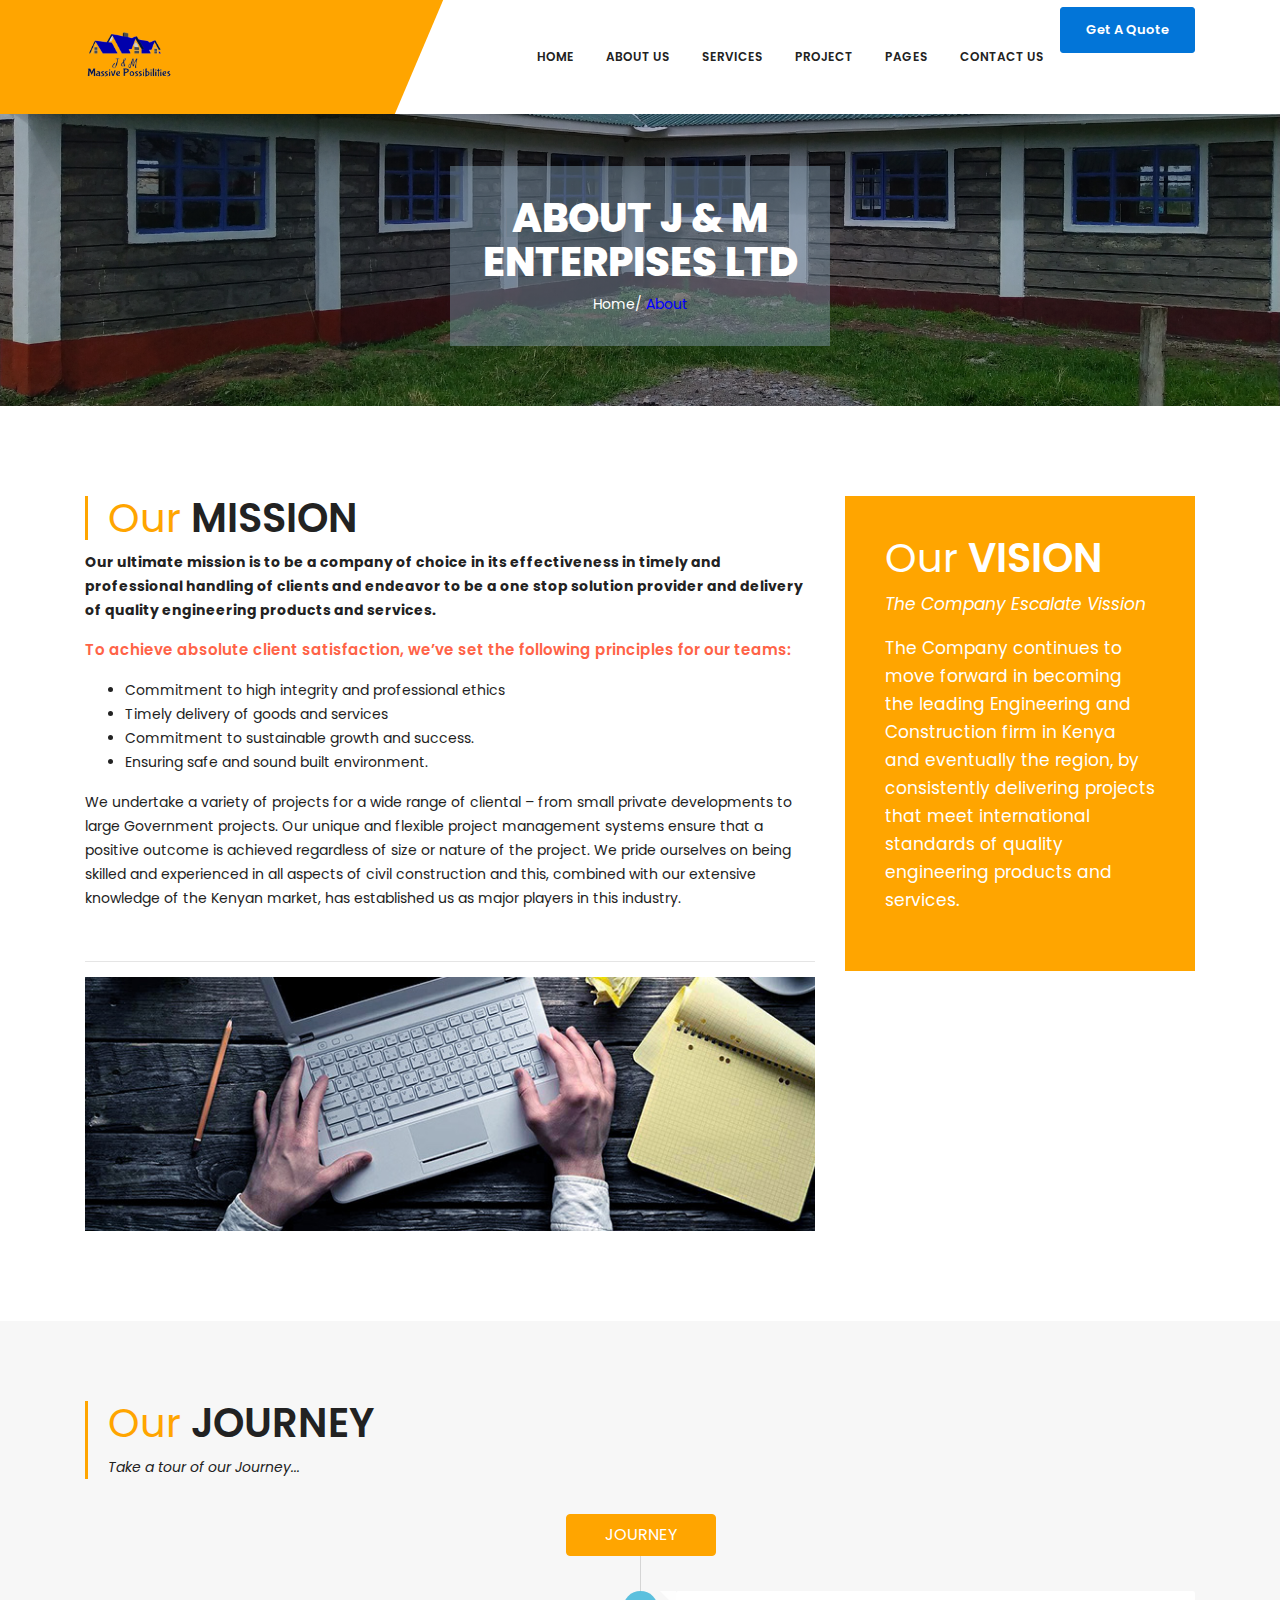
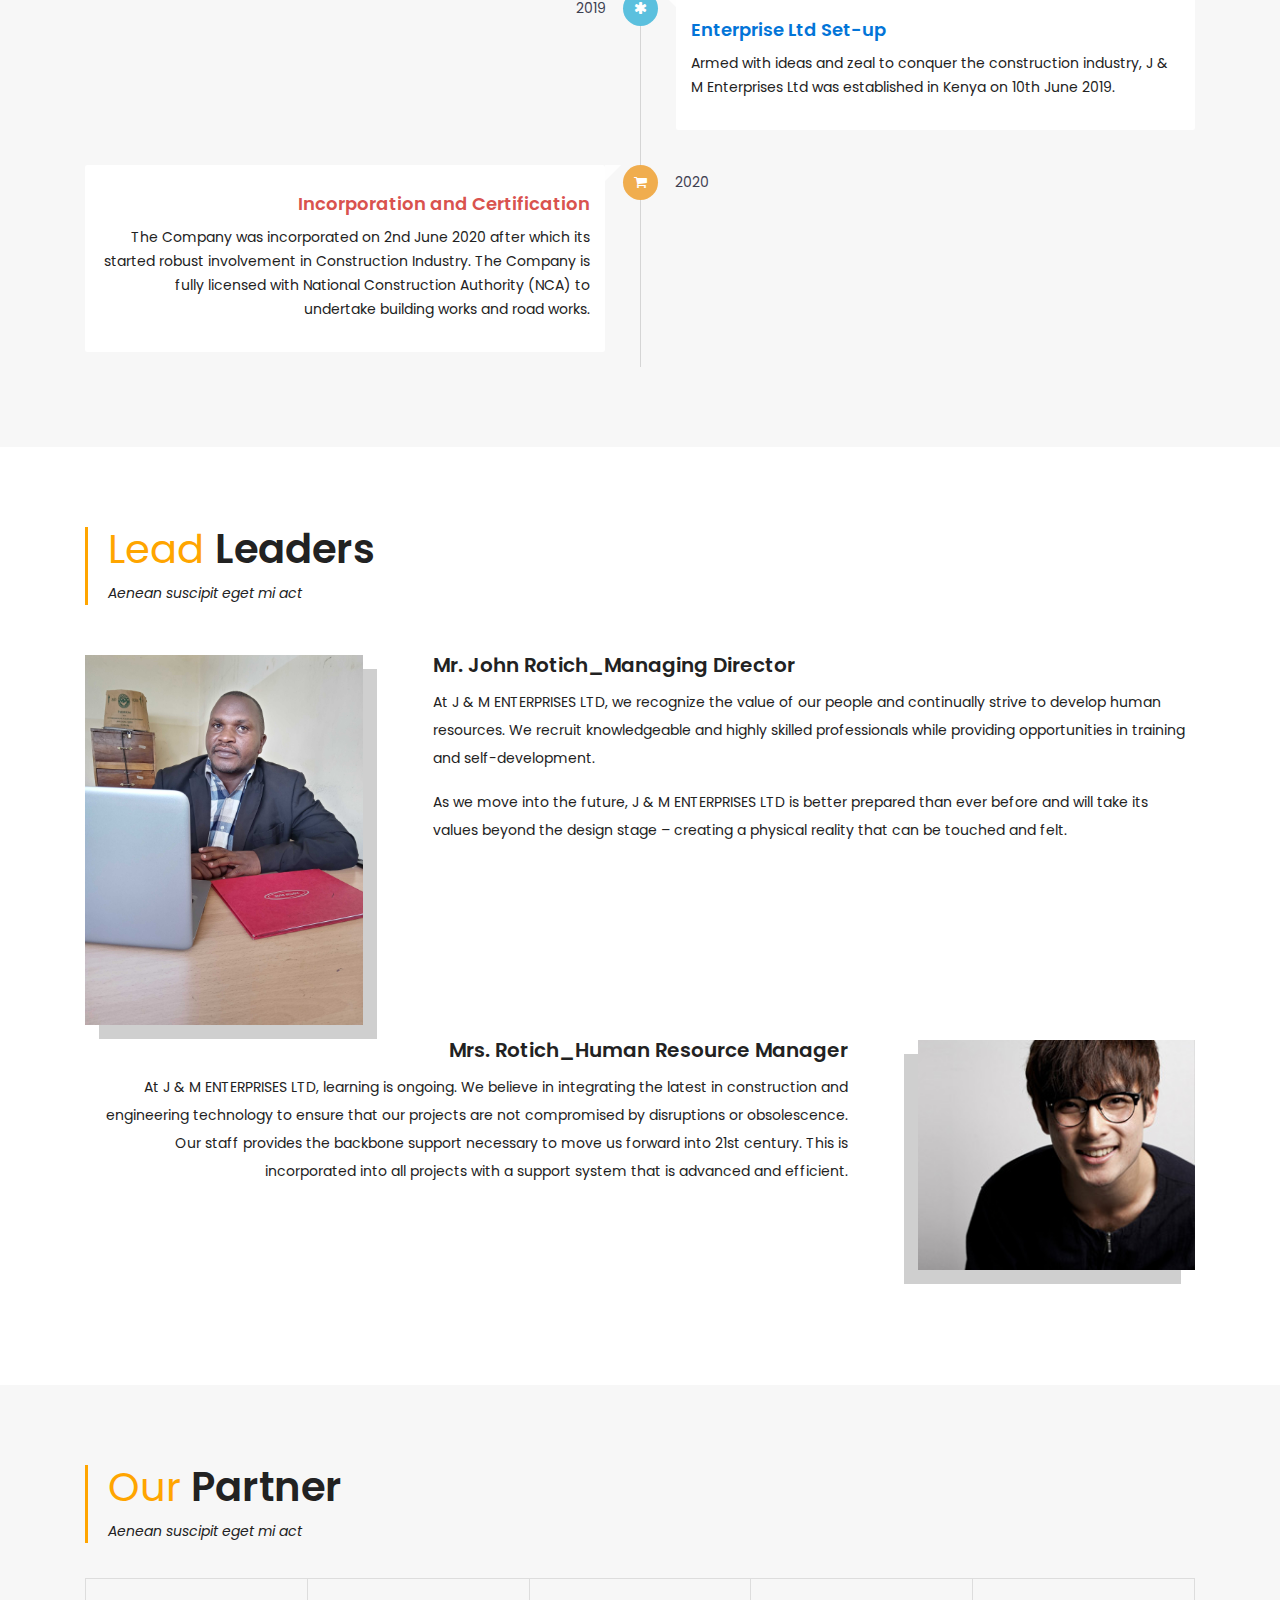
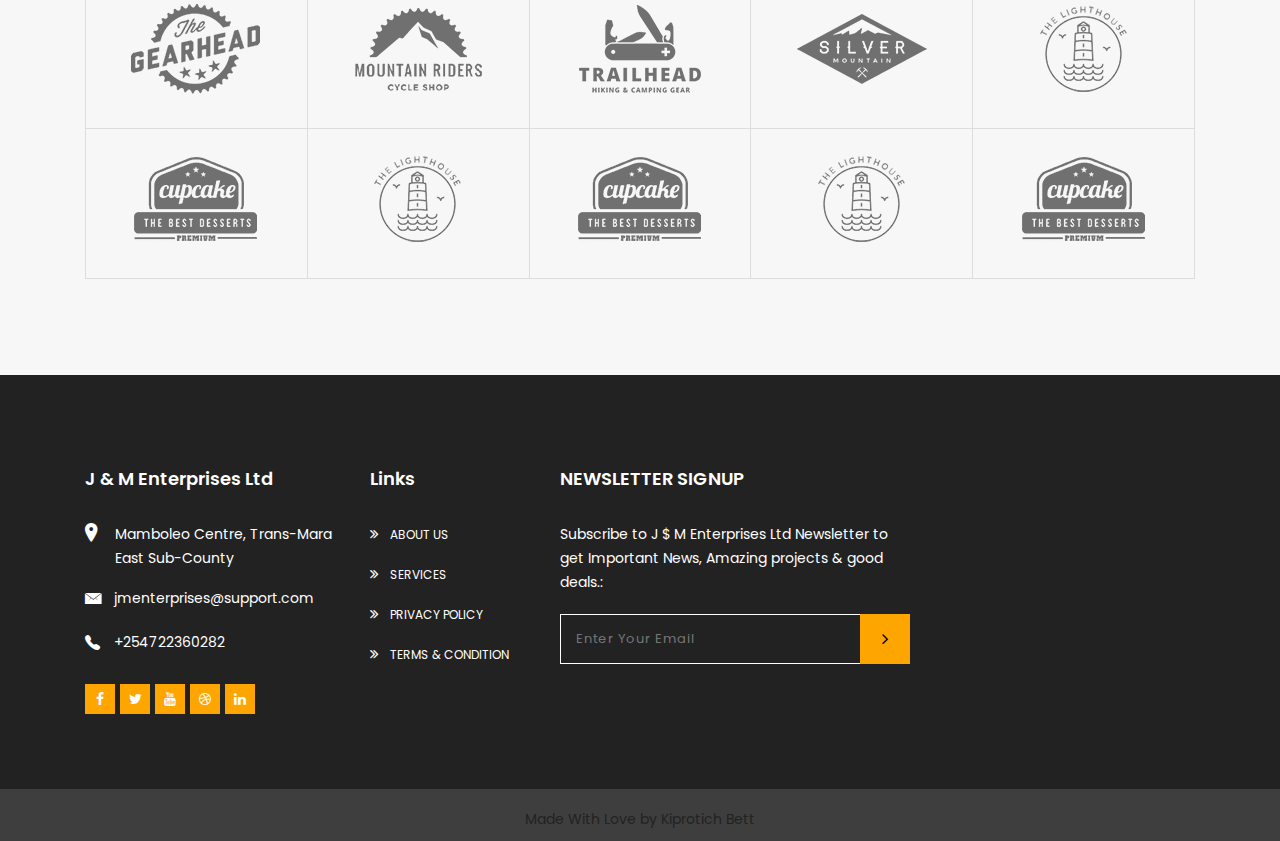
==== about.html @ 5c8e4e40 "initial commit" ====
﻿<!DOCTYPE html>
<html lang="en">
	
<!-- about14:04 GMT -->
<head>
		<meta charset="utf-8">
		<meta http-equiv="X-UA-Compatible" content="IE=edge">
		<meta name="viewport" content="width=device-width, initial-scale=1">
		<title>J & M Enterprises Ltd</title>
		<link rel=icon href="assets/images/logo1.png" sizes="20x20" type="image/png">
		<link href="https://fonts.googleapis.com/css?family=Poppins:300,400,500,700" rel="stylesheet">
		<link href="assets/css/bootstrap.min.css" rel="stylesheet" type="text/css">
		<link href="assets/css/owl.carousel.css" rel="stylesheet" type="text/css">
		<link href="assets/css/font-awesome.css" rel="stylesheet" type="text/css">
		<link href="assets/css/ionicons.css" rel="stylesheet" type="text/css">
		<link href="assets/css/flaticon.css" rel="stylesheet" type="text/css">
		<link href="assets/css/simple-line-icons.css" rel="stylesheet" type="text/css">
		<link href="assets/css/animate.css" type="text/css" rel="stylesheet">
		<link href="assets/css/jquery-ui.min.css" type="text/css" rel="stylesheet">

		<!--Main Slider-->
		<link href="assets/css/settings.css" type="text/css" rel="stylesheet" media="screen">
		<link href="assets/css/layers.css" type="text/css" rel="stylesheet" media="screen">

		<link href="assets/css/style.css" type="text/css" rel="stylesheet">
		<link href="assets/css/header.css" type="text/css" rel="stylesheet">
		<link href="assets/css/footer.css" type="text/css" rel="stylesheet">
		<link href="assets/css/theme-color/default.css" rel="stylesheet" type="text/css" id="theme-color" />

	</head>
	<body>
		<!-- header Start -->
		<header id="header" class="header">

			<div class="nav-wrap">
				<div class="container">
					<div class="row">
						<div class="col-md-3">
							<div class="logo">
								<a href="index-2.html"><img src="assets/images/logo1.png" height="50px" alt=""></a>
							</div>
							<!-- Phone Menu button -->
							<button id="menu" class="menu hidden-md-up"></button>
						</div>
						<div class="col-md-9 nav-bg d-flex align-items-center">
							<nav class="navigation">
								<ul>
									<li>
										<a href="index-2.html">Home</a><i class="ion-ios-plus-empty hidden-md-up"></i>
										<!-- <ul class="sub-nav">
											<li>
												<a href="index-2.html">Home 1</a>
											</li>
											
										</ul> -->
									</li>

									<li>
										<a href="about.html">About us</a><i class="ion-ios-plus-empty hidden-md-up"></i>
										
									</li>
									<li>
										<a href="javascript:avoid(0);">services</a><i class="ion-ios-plus-empty hidden-md-up"></i>
										<ul class="sub-nav">
											<li>
												<a href="services.html">services All</a>
											</li>
											<!-- <li>
												<a href="services-details.html">service Details</a>
											</li> -->
										</ul>
									</li>
									<li>
										<a href="javascript:avoid(0);">Project</a><i class="ion-ios-plus-empty hidden-md-up"></i>
										<ul class="sub-nav">
											<li>
												<a href="project.html">project</a>
											</li>
											<li>
												<a href="project-details.html">project-details</a>
											</li>

										</ul>
									</li>
									
									<li>
										<a href="javascript:avoid(0);">pages</a><i class="ion-ios-plus-empty hidden-md-up"></i>
										<ul class="sub-nav">

											<li>
												<a href="faq.html">Faq</a>
											</li>
											<!-- <li>
												<a href="register.html">Register</a>
											</li>
											<li>
												<a href="login.html">login</a>
											</li> -->
											<!-- <li>
												<a href="testimonial.html">Testimonials</a>
											</li> -->
											<!-- <li>
												<a href="404.html">404 Error</a>
											</li>
											<li>
												<a href="blank.html">Blank</a>
											</li> -->

										</ul>
									</li>
									<li>
										<a href="contact1.html">Contact Us</a><i class="ion-ios-plus-empty hidden-md-up"></i>
										
									</li>
									<li class="header-get-a-quote">
										<a class="btn btn-primary" href="contact1.html">Get A Quote</a>
									</li>

								</ul>

							</nav>
						</div>
					</div>
				</div>
			</div>
		</header>
		<!--Header End-->

		<!-- Intro Section -->
		<section class="inner-intro bg-img light-color overlay-before parallax-background">
			<div class="container">
				<div class="row title">
					<div class="title_row">
						<h1 data-title="About"><span>About J & M Enterpises Ltd</span></h1>
						<div class="page-breadcrumb">
							<a href="index-2.html">Home</a>/ <span>About</span>
						</div>

					</div>

				</div>
			</div>
		</section>
		<!-- Intro Section End-->

		<!-- About Section -->
		<div id="about-section" class="padding pt-xs-40">
			<div class="container">
				<div class="row">
					<div class="col-md-6 col-lg-8">
						<div class="block-title v-line">
							<h2><span>Our</span> MISSION</h2>
							<!-- <p class="italic">
								Proficient Company Mission
							</p> -->
						</div>
						<div class="text-content">
							<p>
							<Strong>Our ultimate mission is to be a company of choice in its effectiveness in timely and
								professional handling of clients and endeavor to be a one stop solution provider and delivery
								of quality engineering products and services.</Strong> <br> 
								 <p style="color:tomato; font-weight: 600; font-size: 15px;">To achieve absolute client satisfaction, we’ve set the following principles for our teams: </p>
									
								<ul>
									<li>Commitment to high integrity and professional ethics</li> 
									<li>Timely delivery of goods and services</li>
									<li>Commitment to sustainable growth and success.</li>
									<li>Ensuring safe and sound built environment.</li>
								</ul>	

									We undertake a variety of projects for a wide range of cliental – from small private
									developments to large Government projects. Our unique and flexible project management
									systems ensure that a positive outcome is achieved regardless of size or nature of the project.
									We pride ourselves on being skilled and experienced in all aspects of civil
									construction and this, combined with our extensive knowledge of the Kenyan
									market, has established us as major players in this industry. 
							</p>
						</div>
						<hr class="divider">
						<div class="post-content">
							<div class="post-img">
								<img class="img-responsive" src="assets/images/blog.jpg" alt="Photo">
							</div>
						</div>
					</div>
					<div class="col-md-6 col-lg-4">
						<div class="dark-bg our-vision light-color padding-40">
							<div class="block-title">
								<h2><span>Our</span> VISION</h2>
								<p class="italic">
									The Company Escalate Vission
								</p>
							</div>
							<p>
								The Company continues to move forward in becoming the leading Engineering and
									Construction firm in Kenya and eventually the region, by consistently delivering
									projects that meet international standards of quality engineering products and services.
							</p>
						</div>
					</div>
				</div>
			</div>
		</div>
		<!-- About Section End-->
		<!-- Story Section -->
		<div id="story-section" class="ptb ptb-xs-60 gray-bg">
			<div class="container">
				<div class="row ">
					<div class="col-md-12 col-lg-12">
						<div class="block-title v-line mb-35">
							<h2><span>Our</span> JOURNEY</h2>
							<p class="italic">
								Take a tour of our Journey...
							</p>
						</div>
					</div>
				</div>
				<div class="row">
					<div class="col-md-12 col-lg-12">
						<div class="ui-timline-container">
							<div class="ui-timeline">
								<div class="tl-item">
									<div class="tl-body">
										<div class="tl-entry">
											<div class="tl-caption">
												<a href="javascript:;" class="btn btn-primary btn-block">JOURNEY</a>
											</div>
										</div>
									</div>
								</div>
								<div class="tl-item">
									<div class="tl-body">
										<div class="tl-entry">
											<div class="tl-time">
												2019
											</div>
											<div class="tl-icon btn-icon-round btn-icon btn-icon-thin btn-info">
												<i class="fa fa-asterisk"></i>
											</div>
											<div class="tl-content">
												<h4 class="tl-tile text-primary">Enterprise Ltd Set-up</h4>
												<p>
													Armed with ideas and zeal to conquer the construction industry, J & M Enterprises Ltd 
													was established in Kenya on 10th June 2019.
												</p>
											</div>
										</div>
									</div>
								</div>
								<div class="tl-item alt">
									<div class="tl-body">
										<div class="tl-entry">
											<div class="tl-time">
												2020
											</div>
											<div class="tl-icon btn-icon-round btn-icon btn-icon-thin btn-warning">
												<i class="fa fa-shopping-cart"></i>
											</div>
											<div class="tl-content">
												<h4 class="tl-tile text-danger">Incorporation and Certification</h4>
												<p>
													The Company was incorporated on 2nd June 2020 after which its started robust involvement in
													 Construction Industry. The Company is fully licensed with National Construction Authority (NCA) to 
													 undertake building works and road works.
												</p>
											</div>
										</div>
									</div>
								</div>
								<!-- <div class="tl-item">
									<div class="tl-body">
										<div class="tl-entry">
											<div class="tl-time">
												2021
											</div>
											<div class="tl-icon btn-icon-round btn-icon btn-icon-thin btn-success">
												<i class="fa fa-camera"></i>
											</div>
											<div class="tl-content">
												<h4 class="tl-tile text-warning">Soluta nihil</h4>
												<p>
													Incidunt, molestias odio soluta nihil accusantium sit nostrum doloremque. Recusandae, ullam, odio consequatur facere totam reiciendis similique dicta explicabo!
												</p>
											</div>
										</div>
									</div>
								</div> -->
								<!-- <div class="tl-item alt">
									<div class="tl-body">
										<div class="tl-entry">
											<div class="tl-time">
												2021
											</div>
											<div class="tl-icon btn-icon-round btn-icon btn-icon-thin btn-danger">
												<i class="fa fa-check"></i>
											</div>
											<div class="tl-content">
												<h4 class="tl-tile text-success">Odio sit odit necessitatibus</h4>
												<p>
													We currently have a branch office in Mombasa. The company still 
													remains flexible having successfully completed projects in some of 
													the most remote parts of the country. 
												</p>
											</div>
										</div>
									</div>
								</div> -->
							</div>
						</div>
					</div>
				</div>
			</div>
		</div>
		<!-- Mission Section -->
		<div id="mission-section" class="ptb ptb-xs-60">
			<div class="container">
				<div class="row">
					<div class="col-md-12 col-lg-12">
						<div class="block-title v-line mb-35 ">
							<h2><span>Lead </span> Leaders</h2>
							<p class="italic">
								Aenean suscipit eget mi act
							</p>
						</div>
					</div>
				</div>
				<div class="row">
					<div class="col-md-12 col-lg-12">
						<div class="about-block clearfix">
							<div class="fl width-25per box-shadow mt-15 mb-xs-15">
								<img class="img-responsive" src="assets/images/md.jpg" alt="Photo">
							</div>
							<div class="text-box pt-45 pb-15 pl-70 pl-xs-0 width-75per fl">
								<div class="box-title">
									<h3>Mr. John Rotich_Managing Director</h3>
								</div>
								<div class="text-content">
									<p>
										At J & M ENTERPRISES LTD, we recognize the value of our people and continually strive to
										develop human resources. We recruit knowledgeable and highly skilled professionals while
										providing opportunities in training and self-development.
									<p>
										As we move into the future, J & M ENTERPRISES LTD is better prepared than ever before
										and will take its values beyond the design stage – creating a physical reality that can be touched
										and felt.
									</p>
								</div>
							</div>
						</div>
						<div class="about-block mb-40  clearfix">
							<div class="fr width-25per box-shadow-l mt-15 mb-xs-15">
								<img class="img-responsive" src="assets/images/about-2.jpg" alt="Photo">
							</div>
							<div class="text-box text-right text-xs-left pt-45 pr-70 pr-xs-0 width-75per fl">
								<div class="box-title">
									<h3>Mrs. Rotich_Human Resource Manager</h3>
								</div>
								<div class="text-content">
									<p>
										At J & M ENTERPRISES LTD, learning is ongoing. We believe in integrating the latest in
										construction and engineering technology to ensure that our projects are not compromised by
										disruptions or obsolescence. Our staff provides the backbone support necessary to move us
										forward into 21st century. This is incorporated into all projects with a support system that is
										advanced and efficient.
									</p>
								</div>
							</div>
						</div>
					</div>
				</div>
			</div>
		</div>
		<!-- Partner Section -->
		<div id="partner-section" class="ptb ptb-xs-60 gray-bg">
			<div class="container">
				<div class="row">
					<div class="col-md-12 col-lg-12">
						<div class="block-title v-line mb-35 ">
							<h2><span>Our</span> Partner</h2>
							<p class="italic">
								Aenean suscipit eget mi act
							</p>
						</div>
					</div>
				</div>
				<div class="row">
					<div class="col-md-12 col-lg-12">
						<ul class="logo-group">
							<li class="partner-logo border-b">
								<img src="assets/images/client-logo/1.png" alt="">
							</li>
							<li class="partner-logo border-b">
								<img src="assets/images/client-logo/2.png" alt="">
							</li>
							<li class="partner-logo border-b">
								<img src="assets/images/client-logo/3.png" alt="">
							</li>
							<li class="partner-logo border-b">
								<img src="assets/images/client-logo/4.png" alt="">
							</li>
							<li class="partner-logo border-b border-r">
								<img src="assets/images/client-logo/5.png" alt="">
							</li>
							<li class="partner-logo">
								<img src="assets/images/client-logo/6.png" alt="">
							</li>
							<li class="partner-logo">
								<img src="assets/images/client-logo/5.png" alt="">
							</li>
							<li class="partner-logo ">
								<img src="assets/images/client-logo/6.png" alt="">
							</li>
							<li class="partner-logo">
								<img src="assets/images/client-logo/5.png" alt="">
							</li>
							<li class="partner-logo border-r">
								<img src="assets/images/client-logo/6.png" alt="">
							</li>
						</ul>
					</div>
				</div>
			</div>
		</div>
		
		<!-- FOOTER -->
		<footer class="footer pt-80 pt-xs-60">
			<div class="container">
				<!--Footer Info -->
				<div class="row footer-info mb-60">
					<div class="col-lg-3 col-md-4 col-xs-12 mb-sm-30">
						<h4 class="mb-30">J & M Enterprises Ltd</h4>
						<address>
							<i class="ion-ios-location fa-icons"></i> Mamboleo Centre, Trans-Mara East Sub-County
						</address>
						<ul class="link-small">
							<li>
								<a href="mailto:jmenterprisesltd2020@gmail.com"><i class="ion-ios-email fa-icons"></i>jmenterprises@support.com</a>
							</li>
							<li>
								<a><i class="ion-ios-telephone fa-icons"></i>+254722360282</a>
							</li>
						</ul>
						<div class="icons-hover-black">
							<a href="javascript:avoid(0);"> <i class="fa fa-facebook"></i> </a><a href="javascript:avoid(0);"> <i class="fa fa-twitter"></i> </a><a href="javascript:avoid(0);"> <i class="fa fa-youtube"></i> </a><a href="javascript:avoid(0);"> <i class="fa fa-dribbble"></i> </a><a href="javascript:avoid(0);"> <i class="fa fa-linkedin"></i> </a>
						</div>
					</div>
					<div class="col-lg-2 col-md-3 col-xs-12 mb-sm-30">
						<h4 class="mb-30">Links</h4>
						<ul class="link blog-link">
							<li>
								<a href="javascript:avoid(0);"><i class="fa fa-angle-double-right"></i> About Us</a>
							</li>
							<li>
								<a href="javascript:avoid(0);"><i class="fa fa-angle-double-right"></i> Services</a>
							</li>
							<li>
								<a href="javascript:avoid(0);"><i class="fa fa-angle-double-right"></i> Privacy policy</a>
							</li>
							<li>
								<a href="javascript:avoid(0);"><i class="fa fa-angle-double-right"></i> Terms &amp; condition</a>
							</li>
						</ul>
					</div>
					<div class="col-lg-4 col-md-12 col-xs-12 mt-sm-30 mt-xs-15">
						<div class="newsletter">
							<h4 class="mb-30">NEWSLETTER SIGNUP</h4>
							<p>
								Subscribe to J $ M Enterprises Ltd Newsletter to get Important News, Amazing projects & good deals.:
							</p>
							<form>
								<input type="email" class="newsletter-input input-md newsletter-input mb-0" placeholder="Enter Your Email">
								<button class="newsletter-btn btn btn-xs btn-color" type="submit" value="">
									<i class="fa fa-angle-right mr-0"></i>
								</button>
							</form>
						</div>
					</div>
				</div>
				<!-- End Footer Info -->
			</div>
			<!-- Copyright Bar -->
			<div class="copyright">
				<div class="container">
					<p class="">
						<a href="mailto:kiprotichbernard780@gmail.com" target="_blank">Made With Love by Kiprotich Bett</a>
					</p>
				</div>
			</div>
			<!-- End Copyright Bar -->
		</footer>
		<!-- END FOOTER -->

		<!-- Site Wraper End -->
		<script type="text/javascript" src="assets/js/jquery.min.js"></script>
		<script type="text/javascript" src="assets/js/tether.min.js"></script><!-- Easing Effect Js -->
		<script src="assets/js/jquery.easing.js" type="text/javascript"></script>
		<!-- bootstrap Js -->
		<script src="assets/js/bootstrap.min.js" type="text/javascript"></script>
		<!-- carousel Js -->
		<script src="assets/js/owl.carousel.js" type="text/javascript"></script>
		<!-- imagesloaded Js -->
		<script src="assets/js/imagesloaded.pkgd.min.js" type="text/javascript"></script>
		<!-- masonry,isotope Effect Js -->
		<script src="assets/js/isotope.pkgd.min.js" type="text/javascript"></script>
		<script src="assets/js/masonry.pkgd.min.js" type="text/javascript"></script>
		<script src="assets/js/jquery.appear.js" type="text/javascript"></script>
		<script type="text/javascript" src="assets/js/wow.min.js"></script>
		<!-- parallax Js -->
		<script src="assets/js/jquery.parallax-1.1.3.js" type="text/javascript"></script>
		<!-- Map api Js -->
		<script type="text/javascript" src="../../../../maps.google.com/maps/api/jse8d0?sensor=false&amp;.js"></script>
		<!-- custom Js -->
		<script src="assets/js/custom.js" type="text/javascript"></script>
	</body>

<!-- about14:25 GMT -->
</html>
---- assets/css/flaticon.css ----
/*
  	Flaticon icon font: Flaticon
  	Creation date: 12/02/2018 12:35
  	*/

@font-face {
  font-family: "Flaticon";
  src: url("../fonts/Flaticon.eot");
  src: url("../fonts/Flaticond41d.eot?#iefix") format("embedded-opentype"),
       url("../fonts/Flaticon.woff") format("woff"),
       url("../fonts/Flaticon.ttf") format("truetype"),
       url("../fonts/Flaticon.svg#Flaticon") format("svg");
  font-weight: normal;
  font-style: normal;
}

@media screen and (-webkit-min-device-pixel-ratio:0) {
  @font-face {
    font-family: "Flaticon";
    src: url("../fonts/Flaticon.svg#Flaticon") format("svg");
  }
}

[class^="flaticon-"]:before, [class*=" flaticon-"]:before,
[class^="flaticon-"]:after, [class*=" flaticon-"]:after {   
  font-family: Flaticon;
font-style: normal;
}

.flaticon-tool-1:before { content: "\f100"; }
.flaticon-tool:before { content: "\f101"; }
.flaticon-worker-of-construction-working-with-a-shovel-beside-material-pile:before { content: "\f102"; }
.flaticon-helmet:before { content: "\f103"; }
.flaticon-skyline:before { content: "\f104"; }
.flaticon-home-improvement:before { content: "\f105"; }
---- assets/css/simple-line-icons.css ----
@font-face {
  font-family: 'simple-line-icons';
  src: url('../fonts/Simple-Line-Iconsb26c.eot?v=2.4.0');
  src: url('../fonts/Simple-Line-Iconsb26c.eot?v=2.4.0#iefix') format('embedded-opentype'), url('../fonts/Simple-Line-Iconsb26c.woff2?v=2.4.0') format('woff2'), url('../fonts/Simple-Line-Iconsb26c.ttf?v=2.4.0') format('truetype'), url('../fonts/Simple-Line-Iconsb26c.woff?v=2.4.0') format('woff'), url('../fonts/Simple-Line-Iconsb26c.svg?v=2.4.0#simple-line-icons') format('svg');
  font-weight: normal;
  font-style: normal;
}
/*
 Use the following CSS code if you want to have a class per icon.
 Instead of a list of all class selectors, you can use the generic [class*="icon-"] selector, but it's slower:
*/
.icon-user,
.icon-people,
.icon-user-female,
.icon-user-follow,
.icon-user-following,
.icon-user-unfollow,
.icon-login,
.icon-logout,
.icon-emotsmile,
.icon-phone,
.icon-call-end,
.icon-call-in,
.icon-call-out,
.icon-map,
.icon-location-pin,
.icon-direction,
.icon-directions,
.icon-compass,
.icon-layers,
.icon-menu,
.icon-list,
.icon-options-vertical,
.icon-options,
.icon-arrow-down,
.icon-arrow-left,
.icon-arrow-right,
.icon-arrow-up,
.icon-arrow-up-circle,
.icon-arrow-left-circle,
.icon-arrow-right-circle,
.icon-arrow-down-circle,
.icon-check,
.icon-clock,
.icon-plus,
.icon-minus,
.icon-close,
.icon-event,
.icon-exclamation,
.icon-organization,
.icon-trophy,
.icon-screen-smartphone,
.icon-screen-desktop,
.icon-plane,
.icon-notebook,
.icon-mustache,
.icon-mouse,
.icon-magnet,
.icon-energy,
.icon-disc,
.icon-cursor,
.icon-cursor-move,
.icon-crop,
.icon-chemistry,
.icon-speedometer,
.icon-shield,
.icon-screen-tablet,
.icon-magic-wand,
.icon-hourglass,
.icon-graduation,
.icon-ghost,
.icon-game-controller,
.icon-fire,
.icon-eyeglass,
.icon-envelope-open,
.icon-envelope-letter,
.icon-bell,
.icon-badge,
.icon-anchor,
.icon-wallet,
.icon-vector,
.icon-speech,
.icon-puzzle,
.icon-printer,
.icon-present,
.icon-playlist,
.icon-pin,
.icon-picture,
.icon-handbag,
.icon-globe-alt,
.icon-globe,
.icon-folder-alt,
.icon-folder,
.icon-film,
.icon-feed,
.icon-drop,
.icon-drawer,
.icon-docs,
.icon-doc,
.icon-diamond,
.icon-cup,
.icon-calculator,
.icon-bubbles,
.icon-briefcase,
.icon-book-open,
.icon-basket-loaded,
.icon-basket,
.icon-bag,
.icon-action-undo,
.icon-action-redo,
.icon-wrench,
.icon-umbrella,
.icon-trash,
.icon-tag,
.icon-support,
.icon-frame,
.icon-size-fullscreen,
.icon-size-actual,
.icon-shuffle,
.icon-share-alt,
.icon-share,
.icon-rocket,
.icon-question,
.icon-pie-chart,
.icon-pencil,
.icon-note,
.icon-loop,
.icon-home,
.icon-grid,
.icon-graph,
.icon-microphone,
.icon-music-tone-alt,
.icon-music-tone,
.icon-earphones-alt,
.icon-earphones,
.icon-equalizer,
.icon-like,
.icon-dislike,
.icon-control-start,
.icon-control-rewind,
.icon-control-play,
.icon-control-pause,
.icon-control-forward,
.icon-control-end,
.icon-volume-1,
.icon-volume-2,
.icon-volume-off,
.icon-calendar,
.icon-bulb,
.icon-chart,
.icon-ban,
.icon-bubble,
.icon-camrecorder,
.icon-camera,
.icon-cloud-download,
.icon-cloud-upload,
.icon-envelope,
.icon-eye,
.icon-flag,
.icon-heart,
.icon-info,
.icon-key,
.icon-link,
.icon-lock,
.icon-lock-open,
.icon-magnifier,
.icon-magnifier-add,
.icon-magnifier-remove,
.icon-paper-clip,
.icon-paper-plane,
.icon-power,
.icon-refresh,
.icon-reload,
.icon-settings,
.icon-star,
.icon-symbol-female,
.icon-symbol-male,
.icon-target,
.icon-credit-card,
.icon-paypal,
.icon-social-tumblr,
.icon-social-twitter,
.icon-social-facebook,
.icon-social-instagram,
.icon-social-linkedin,
.icon-social-pinterest,
.icon-social-github,
.icon-social-google,
.icon-social-reddit,
.icon-social-skype,
.icon-social-dribbble,
.icon-social-behance,
.icon-social-foursqare,
.icon-social-soundcloud,
.icon-social-spotify,
.icon-social-stumbleupon,
.icon-social-youtube,
.icon-social-dropbox,
.icon-social-vkontakte,
.icon-social-steam {
  font-family: 'simple-line-icons';
  speak: none;
  font-style: normal;
  font-weight: normal;
  font-variant: normal;
  text-transform: none;
  line-height: 1;
  /* Better Font Rendering =========== */
  -webkit-font-smoothing: antialiased;
  -moz-osx-font-smoothing: grayscale;
}
.icon-user:before {
  content: "\e005";
}
.icon-people:before {
  content: "\e001";
}
.icon-user-female:before {
  content: "\e000";
}
.icon-user-follow:before {
  content: "\e002";
}
.icon-user-following:before {
  content: "\e003";
}
.icon-user-unfollow:before {
  content: "\e004";
}
.icon-login:before {
  content: "\e066";
}
.icon-logout:before {
  content: "\e065";
}
.icon-emotsmile:before {
  content: "\e021";
}
.icon-phone:before {
  content: "\e600";
}
.icon-call-end:before {
  content: "\e048";
}
.icon-call-in:before {
  content: "\e047";
}
.icon-call-out:before {
  content: "\e046";
}
.icon-map:before {
  content: "\e033";
}
.icon-location-pin:before {
  content: "\e096";
}
.icon-direction:before {
  content: "\e042";
}
.icon-directions:before {
  content: "\e041";
}
.icon-compass:before {
  content: "\e045";
}
.icon-layers:before {
  content: "\e034";
}
.icon-menu:before {
  content: "\e601";
}
.icon-list:before {
  content: "\e067";
}
.icon-options-vertical:before {
  content: "\e602";
}
.icon-options:before {
  content: "\e603";
}
.icon-arrow-down:before {
  content: "\e604";
}
.icon-arrow-left:before {
  content: "\e605";
}
.icon-arrow-right:before {
  content: "\e606";
}
.icon-arrow-up:before {
  content: "\e607";
}
.icon-arrow-up-circle:before {
  content: "\e078";
}
.icon-arrow-left-circle:before {
  content: "\e07a";
}
.icon-arrow-right-circle:before {
  content: "\e079";
}
.icon-arrow-down-circle:before {
  content: "\e07b";
}
.icon-check:before {
  content: "\e080";
}
.icon-clock:before {
  content: "\e081";
}
.icon-plus:before {
  content: "\e095";
}
.icon-minus:before {
  content: "\e615";
}
.icon-close:before {
  content: "\e082";
}
.icon-event:before {
  content: "\e619";
}
.icon-exclamation:before {
  content: "\e617";
}
.icon-organization:before {
  content: "\e616";
}
.icon-trophy:before {
  content: "\e006";
}
.icon-screen-smartphone:before {
  content: "\e010";
}
.icon-screen-desktop:before {
  content: "\e011";
}
.icon-plane:before {
  content: "\e012";
}
.icon-notebook:before {
  content: "\e013";
}
.icon-mustache:before {
  content: "\e014";
}
.icon-mouse:before {
  content: "\e015";
}
.icon-magnet:before {
  content: "\e016";
}
.icon-energy:before {
  content: "\e020";
}
.icon-disc:before {
  content: "\e022";
}
.icon-cursor:before {
  content: "\e06e";
}
.icon-cursor-move:before {
  content: "\e023";
}
.icon-crop:before {
  content: "\e024";
}
.icon-chemistry:before {
  content: "\e026";
}
.icon-speedometer:before {
  content: "\e007";
}
.icon-shield:before {
  content: "\e00e";
}
.icon-screen-tablet:before {
  content: "\e00f";
}
.icon-magic-wand:before {
  content: "\e017";
}
.icon-hourglass:before {
  content: "\e018";
}
.icon-graduation:before {
  content: "\e019";
}
.icon-ghost:before {
  content: "\e01a";
}
.icon-game-controller:before {
  content: "\e01b";
}
.icon-fire:before {
  content: "\e01c";
}
.icon-eyeglass:before {
  content: "\e01d";
}
.icon-envelope-open:before {
  content: "\e01e";
}
.icon-envelope-letter:before {
  content: "\e01f";
}
.icon-bell:before {
  content: "\e027";
}
.icon-badge:before {
  content: "\e028";
}
.icon-anchor:before {
  content: "\e029";
}
.icon-wallet:before {
  content: "\e02a";
}
.icon-vector:before {
  content: "\e02b";
}
.icon-speech:before {
  content: "\e02c";
}
.icon-puzzle:before {
  content: "\e02d";
}
.icon-printer:before {
  content: "\e02e";
}
.icon-present:before {
  content: "\e02f";
}
.icon-playlist:before {
  content: "\e030";
}
.icon-pin:before {
  content: "\e031";
}
.icon-picture:before {
  content: "\e032";
}
.icon-handbag:before {
  content: "\e035";
}
.icon-globe-alt:before {
  content: "\e036";
}
.icon-globe:before {
  content: "\e037";
}
.icon-folder-alt:before {
  content: "\e039";
}
.icon-folder:before {
  content: "\e089";
}
.icon-film:before {
  content: "\e03a";
}
.icon-feed:before {
  content: "\e03b";
}
.icon-drop:before {
  content: "\e03e";
}
.icon-drawer:before {
  content: "\e03f";
}
.icon-docs:before {
  content: "\e040";
}
.icon-doc:before {
  content: "\e085";
}
.icon-diamond:before {
  content: "\e043";
}
.icon-cup:before {
  content: "\e044";
}
.icon-calculator:before {
  content: "\e049";
}
.icon-bubbles:before {
  content: "\e04a";
}
.icon-briefcase:before {
  content: "\e04b";
}
.icon-book-open:before {
  content: "\e04c";
}
.icon-basket-loaded:before {
  content: "\e04d";
}
.icon-basket:before {
  content: "\e04e";
}
.icon-bag:before {
  content: "\e04f";
}
.icon-action-undo:before {
  content: "\e050";
}
.icon-action-redo:before {
  content: "\e051";
}
.icon-wrench:before {
  content: "\e052";
}
.icon-umbrella:before {
  content: "\e053";
}
.icon-trash:before {
  content: "\e054";
}
.icon-tag:before {
  content: "\e055";
}
.icon-support:before {
  content: "\e056";
}
.icon-frame:before {
  content: "\e038";
}
.icon-size-fullscreen:before {
  content: "\e057";
}
.icon-size-actual:before {
  content: "\e058";
}
.icon-shuffle:before {
  content: "\e059";
}
.icon-share-alt:before {
  content: "\e05a";
}
.icon-share:before {
  content: "\e05b";
}
.icon-rocket:before {
  content: "\e05c";
}
.icon-question:before {
  content: "\e05d";
}
.icon-pie-chart:before {
  content: "\e05e";
}
.icon-pencil:before {
  content: "\e05f";
}
.icon-note:before {
  content: "\e060";
}
.icon-loop:before {
  content: "\e064";
}
.icon-home:before {
  content: "\e069";
}
.icon-grid:before {
  content: "\e06a";
}
.icon-graph:before {
  content: "\e06b";
}
.icon-microphone:before {
  content: "\e063";
}
.icon-music-tone-alt:before {
  content: "\e061";
}
.icon-music-tone:before {
  content: "\e062";
}
.icon-earphones-alt:before {
  content: "\e03c";
}
.icon-earphones:before {
  content: "\e03d";
}
.icon-equalizer:before {
  content: "\e06c";
}
.icon-like:before {
  content: "\e068";
}
.icon-dislike:before {
  content: "\e06d";
}
.icon-control-start:before {
  content: "\e06f";
}
.icon-control-rewind:before {
  content: "\e070";
}
.icon-control-play:before {
  content: "\e071";
}
.icon-control-pause:before {
  content: "\e072";
}
.icon-control-forward:before {
  content: "\e073";
}
.icon-control-end:before {
  content: "\e074";
}
.icon-volume-1:before {
  content: "\e09f";
}
.icon-volume-2:before {
  content: "\e0a0";
}
.icon-volume-off:before {
  content: "\e0a1";
}
.icon-calendar:before {
  content: "\e075";
}
.icon-bulb:before {
  content: "\e076";
}
.icon-chart:before {
  content: "\e077";
}
.icon-ban:before {
  content: "\e07c";
}
.icon-bubble:before {
  content: "\e07d";
}
.icon-camrecorder:before {
  content: "\e07e";
}
.icon-camera:before {
  content: "\e07f";
}
.icon-cloud-download:before {
  content: "\e083";
}
.icon-cloud-upload:before {
  content: "\e084";
}
.icon-envelope:before {
  content: "\e086";
}
.icon-eye:before {
  content: "\e087";
}
.icon-flag:before {
  content: "\e088";
}
.icon-heart:before {
  content: "\e08a";
}
.icon-info:before {
  content: "\e08b";
}
.icon-key:before {
  content: "\e08c";
}
.icon-link:before {
  content: "\e08d";
}
.icon-lock:before {
  content: "\e08e";
}
.icon-lock-open:before {
  content: "\e08f";
}
.icon-magnifier:before {
  content: "\e090";
}
.icon-magnifier-add:before {
  content: "\e091";
}
.icon-magnifier-remove:before {
  content: "\e092";
}
.icon-paper-clip:before {
  content: "\e093";
}
.icon-paper-plane:before {
  content: "\e094";
}
.icon-power:before {
  content: "\e097";
}
.icon-refresh:before {
  content: "\e098";
}
.icon-reload:before {
  content: "\e099";
}
.icon-settings:before {
  content: "\e09a";
}
.icon-star:before {
  content: "\e09b";
}
.icon-symbol-female:before {
  content: "\e09c";
}
.icon-symbol-male:before {
  content: "\e09d";
}
.icon-target:before {
  content: "\e09e";
}
.icon-credit-card:before {
  content: "\e025";
}
.icon-paypal:before {
  content: "\e608";
}
.icon-social-tumblr:before {
  content: "\e00a";
}
.icon-social-twitter:before {
  content: "\e009";
}
.icon-social-facebook:before {
  content: "\e00b";
}
.icon-social-instagram:before {
  content: "\e609";
}
.icon-social-linkedin:before {
  content: "\e60a";
}
.icon-social-pinterest:before {
  content: "\e60b";
}
.icon-social-github:before {
  content: "\e60c";
}
.icon-social-google:before {
  content: "\e60d";
}
.icon-social-reddit:before {
  content: "\e60e";
}
.icon-social-skype:before {
  content: "\e60f";
}
.icon-social-dribbble:before {
  content: "\e00d";
}
.icon-social-behance:before {
  content: "\e610";
}
.icon-social-foursqare:before {
  content: "\e611";
}
.icon-social-soundcloud:before {
  content: "\e612";
}
.icon-social-spotify:before {
  content: "\e613";
}
.icon-social-stumbleupon:before {
  content: "\e614";
}
.icon-social-youtube:before {
  content: "\e008";
}
.icon-social-dropbox:before {
  content: "\e00c";
}
.icon-social-vkontakte:before {
  content: "\e618";
}
.icon-social-steam:before {
  content: "\e620";
}
---- assets/css/settings.css ----
/*-----------------------------------------------------------------------------

-	Revolution Slider 5.0 Default Style Settings -

Screen Stylesheet

version:   	5.0.0
date:      	18/03/15
author:		themepunch
email:     	info@themepunch.com
website:   	http://www.themepunch.com
-----------------------------------------------------------------------------*/


@font-face {
  font-family: 'revicons';
  src: url('../fonts/revicons/revicons90c6.eot?5510888');
  src: url('../fonts/revicons/revicons90c6.eot?5510888#iefix') format('embedded-opentype'),
       url('../fonts/revicons/revicons90c6.woff?5510888') format('woff'),
       url('../fonts/revicons/revicons90c6.ttf?5510888') format('truetype'),
       url('../fonts/revicons/revicons90c6.svg?5510888#revicons') format('svg');
  font-weight: normal;
  font-style: normal;
}

 [class^="revicon-"]:before, [class*=" revicon-"]:before {
  font-family: "revicons";
  font-style: normal;
  font-weight: normal;
  speak: none;
  display: inline-block;
  text-decoration: inherit;
  width: 1em;
  margin-right: .2em;
  text-align: center; 

  /* For safety - reset parent styles, that can break glyph codes*/
  font-variant: normal;
  text-transform: none;

  /* fix buttons height, for twitter bootstrap */
  line-height: 1em;

  /* Animation center compensation - margins should be symmetric */
  /* remove if not needed */
  margin-left: .2em;

  /* you can be more comfortable with increased icons size */
  /* font-size: 120%; */

  /* Uncomment for 3D effect */
  /* text-shadow: 1px 1px 1px rgba(127, 127, 127, 0.3); */
}

.revicon-search-1:before { content: '\e802'; } /* '' */
.revicon-pencil-1:before { content: '\e831'; } /* '' */
.revicon-picture-1:before { content: '\e803'; } /* '' */
.revicon-cancel:before { content: '\e80a'; } /* '' */
.revicon-info-circled:before { content: '\e80f'; } /* '' */
.revicon-trash:before { content: '\e801'; } /* '' */
.revicon-left-dir:before { content: '\e817'; } /* '' */
.revicon-right-dir:before { content: '\e818'; } /* '' */
.revicon-down-open:before { content: '\e83b'; } /* '' */
.revicon-left-open:before { content: '\e819'; } /* '' */
.revicon-right-open:before { content: '\e81a'; } /* '' */
.revicon-angle-left:before { content: '\e820'; } /* '' */
.revicon-angle-right:before { content: '\e81d'; } /* '' */
.revicon-left-big:before { content: '\e81f'; } /* '' */
.revicon-right-big:before { content: '\e81e'; } /* '' */
.revicon-magic:before { content: '\e807'; } /* '' */
.revicon-picture:before { content: '\e800'; } /* '' */
.revicon-export:before { content: '\e80b'; } /* '' */
.revicon-cog:before { content: '\e832'; } /* '' */
.revicon-login:before { content: '\e833'; } /* '' */
.revicon-logout:before { content: '\e834'; } /* '' */
.revicon-video:before { content: '\e805'; } /* '' */
.revicon-arrow-combo:before { content: '\e827'; } /* '' */
.revicon-left-open-1:before { content: '\e82a'; } /* '' */
.revicon-right-open-1:before { content: '\e82b'; } /* '' */
.revicon-left-open-mini:before { content: '\e822'; } /* '' */
.revicon-right-open-mini:before { content: '\e823'; } /* '' */
.revicon-left-open-big:before { content: '\e824'; } /* '' */
.revicon-right-open-big:before { content: '\e825'; } /* '' */
.revicon-left:before { content: '\e836'; } /* '' */
.revicon-right:before { content: '\e826'; } /* '' */
.revicon-ccw:before { content: '\e808'; } /* '' */
.revicon-arrows-ccw:before { content: '\e806'; } /* '' */
.revicon-palette:before { content: '\e829'; } /* '' */
.revicon-list-add:before { content: '\e80c'; } /* '' */
.revicon-doc:before { content: '\e809'; } /* '' */
.revicon-left-open-outline:before { content: '\e82e'; } /* '' */
.revicon-left-open-2:before { content: '\e82c'; } /* '' */
.revicon-right-open-outline:before { content: '\e82f'; } /* '' */
.revicon-right-open-2:before { content: '\e82d'; } /* '' */
.revicon-equalizer:before { content: '\e83a'; } /* '' */
.revicon-layers-alt:before { content: '\e804'; } /* '' */
.revicon-popup:before { content: '\e828'; } /* '' */

							

/******************************
	-	BASIC STYLES		-
******************************/

.rev_slider_wrapper{
	position:relative;
	z-index: 0;
}


.rev_slider{
	position:relative;
	overflow:visible;
}

.tp-overflow-hidden { overflow:hidden;}

.tp-simpleresponsive img,
.rev_slider img{
	max-width:none !important;
	-moz-transition: none 0;
	-webkit-transition: none 0;
	-o-transition: none 0;
	transition: none 0;
	margin:0px;
	padding:0px;
	border-width:0px;
	border:none;
}

.rev_slider .no-slides-text{
	font-weight:bold;
	text-align:center;
	padding-top:80px;
}

.rev_slider >ul,
.rev_slider_wrapper >ul,
.tp-revslider-mainul >li,
.rev_slider >ul >li,
.rev_slider >ul >li:before,
.tp-revslider-mainul >li:before,
.tp-simpleresponsive >ul,
.tp-simpleresponsive >ul >li,
.tp-simpleresponsive >ul >li:before,
.tp-revslider-mainul >li,
.tp-simpleresponsive >ul >li{
	list-style:none !important;
	position:absolute;	
	margin:0px !important;
	padding:0px !important;
	overflow-x: visible;
	overflow-y: visible;
	list-style-type: none !important;
	background-image:none;
	background-position:0px 0px;
	text-indent: 0em;
	top:0px;left:0px;
}


.tp-revslider-mainul >li,
.rev_slider >ul >li,
.rev_slider >ul >li:before,
.tp-revslider-mainul >li:before,
.tp-simpleresponsive >ul >li,
.tp-simpleresponsive >ul >li:before,
.tp-revslider-mainul >li,
.tp-simpleresponsive >ul >li { 
	visibility:hidden; 
}

.tp-revslider-slidesli,
.tp-revslider-mainul	{	
	padding:0 !important; 
	margin:0 !important; 
	list-style:none !important;
}

.rev_slider li.tp-revslider-slidesli {
    position: absolute !important;
}



.rev_slider .tp-caption,
.rev_slider .caption 	{ 
	position:relative;  
	visibility:hidden; 
	white-space: nowrap;
	display: block;
}


.rev_slider .tp-mask-wrap .tp-caption,
.rev_slider .tp-mask-wrap *:last-child,
.wpb_text_column .rev_slider .tp-mask-wrap .tp-caption,
.wpb_text_column .rev_slider .tp-mask-wrap *:last-child{
	margin-bottom:0;

}

	
/* CAROUSEL FUNCTIONS */
.tp-carousel-wrapper {
	cursor:url(openhand.html), move;
}
.tp-carousel-wrapper.dragged {
	cursor:url(closedhand.html), move;
}

/* ADDED FOR SLIDELINK MANAGEMENT */
.tp-caption {
	z-index:1
}

.tp_inner_padding {	
	box-sizing:border-box;	
	-webkit-box-sizing:border-box;
	-moz-box-sizing:border-box;
	max-height:none !important;	
}


.tp-caption {	
	-moz-user-select: none;
	-khtml-user-select: none;
	-webkit-user-select: none;
	-o-user-select: none;	
	position:absolute;
	-webkit-font-smoothing: antialiased !important;
}



.tp-forcenotvisible,
.tp-hide-revslider,
.tp-caption.tp-hidden-caption {	
	visibility:hidden !important; 
	display:none !important
}

.rev_slider embed,
.rev_slider iframe,
.rev_slider object,
.rev_slider video {
	max-width: none !important
}






/**********************************************
	-	FULLSCREEN AND FULLWIDHT CONTAINERS	-
**********************************************/
.rev_slider_wrapper	{	width:100%;}

.fullscreen-container {	
	position:relative;
	padding:0;
}


.fullwidthbanner-container{
	position:relative;
	padding:0;
	overflow:hidden;
}

.fullwidthbanner-container .fullwidthabanner{
	width:100%;
	position:relative;
}



/*********************************
	-	SPECIAL TP CAPTIONS -
**********************************/

.tp-static-layers				{	
	position:absolute; z-index:505; top:0px;left:0px}


.tp-caption .frontcorner		{
	width: 0;
	height: 0;
	border-left: 40px solid transparent;
	border-right: 0px solid transparent;
	border-top: 40px solid #00A8FF;
	position: absolute;left:-40px;top:0px;
}

.tp-caption .backcorner		{
	width: 0;
	height: 0;
	border-left: 0px solid transparent;
	border-right: 40px solid transparent;
	border-bottom: 40px solid #00A8FF;
	position: absolute;right:0px;top:0px;
}

.tp-caption .frontcornertop		{
	width: 0;
	height: 0;
	border-left: 40px solid transparent;
	border-right: 0px solid transparent;
	border-bottom: 40px solid #00A8FF;
	position: absolute;left:-40px;top:0px;
}

.tp-caption .backcornertop		{
	width: 0;
	height: 0;
	border-left: 0px solid transparent;
	border-right: 40px solid transparent;
	border-top: 40px solid #00A8FF;
	position: absolute;right:0px;top:0px;
}
									
.tp-layer-inner-rotation {	
	position: relative !important;
}		


/***********************************************
	-	SPECIAL ALTERNATIVE IMAGE SETTINGS	-
***********************************************/

img.tp-slider-alternative-image	{	
	width:100%; height:auto;
}


/******************************
	-	IE8 HACKS	-
*******************************/
.noFilterClass {
	filter:none !important;
}


/********************************
	-	FULLSCREEN VIDEO	-
*********************************/

.rs-background-video-layer 		{	position: absolute;top:0px;left:0px; width:100%;height:100%;visibility: hidden;z-index: 0;}

.tp-caption.coverscreenvideo	{	width:100%;height:100%;top:0px;left:0px;position:absolute;}
.caption.fullscreenvideo,
.tp-caption.fullscreenvideo		{	left:0px; top:0px; position:absolute;width:100%;height:100%}

.caption.fullscreenvideo iframe,
.caption.fullscreenvideo video,
.tp-caption.fullscreenvideo iframe,
.tp-caption.fullscreenvideo iframe video	{ width:100% !important; height:100% !important; display: none}

.fullcoveredvideo video,
.fullscreenvideo video				{	background: #000}

.fullcoveredvideo .tp-poster		{	background-position: center center;background-size: cover;width:100%;height:100%;top:0px;left:0px}


.videoisplaying .html5vid .tp-poster	{	display: none}

.tp-video-play-button					{	
	background:#000;
	background:rgba(0,0,0,0.3);										
	border-radius:5px;-moz-border-radius:5px;-webkit-border-radius:5px;
	position: absolute;
	top: 50%;
	left: 50%;										
	color: #FFF;
	z-index: 3;
	margin-top: -25px;
	margin-left: -25px;
	line-height: 50px !important;
	text-align: center;
	cursor: pointer;
	width: 50px;
	height:50px;
	box-sizing: border-box;
	-moz-box-sizing: border-box;	
	display: inline-block;	
	vertical-align: top;
	z-index: 4;
	opacity: 0;
	-webkit-transition:opacity 300ms ease-out !important;
	-moz-transition:opacity 300ms ease-out !important;
	-o-transition:opacity 300ms ease-out !important;
	transition:opacity 300ms ease-out !important;				
}
.tp-caption .html5vid					{	width:100% !important; height:100% !important;}									
.tp-video-play-button i 				{	width:50px;height:50px; display:inline-block; text-align: center; vertical-align: top; line-height: 50px !important; font-size: 40px !important;}									
.tp-caption:hover .tp-video-play-button	{	opacity: 1;}
.tp-caption .tp-revstop					{	display:none; border-left:5px solid #fff !important; border-right:5px solid #fff !important;margin-top:15px !important;line-height: 20px !important;vertical-align: top; font-size:25px !important;}
.videoisplaying .revicon-right-dir		{	display:none}
.videoisplaying .tp-revstop				{	display:inline-block}

.videoisplaying  .tp-video-play-button			{	display:none}
.tp-caption:hover .tp-video-play-button 		{ 	display:block}

.fullcoveredvideo .tp-video-play-button			{	display:none !important}


.fullscreenvideo .fullscreenvideo video 		{	object-fit:contain !important;}

.fullscreenvideo .fullcoveredvideo video 		{	object-fit:cover !important;}

.tp-video-controls {
	position: absolute;
	bottom: 0;
	left: 0;
	right: 0;
	padding: 5px;
	opacity: 0;
	-webkit-transition: opacity .3s;
	-moz-transition: opacity .3s;
	-o-transition: opacity .3s;
	-ms-transition: opacity .3s;
	transition: opacity .3s;
	background-image: linear-gradient(bottom, rgb(0,0,0) 13%, rgb(50,50,50) 100%);
	background-image: -o-linear-gradient(bottom, rgb(0,0,0) 13%, rgb(50,50,50) 100%);
	background-image: -moz-linear-gradient(bottom, rgb(0,0,0) 13%, rgb(50,50,50) 100%);
	background-image: -webkit-linear-gradient(bottom, rgb(0,0,0) 13%, rgb(50,50,50) 100%);
	background-image: -ms-linear-gradient(bottom, rgb(0,0,0) 13%, rgb(50,50,50) 100%);
	background-image: -webkit-gradient(linear,left bottom,left top,color-stop(0.13, rgb(0,0,0)),color-stop(1, rgb(50,50,50)));	
	display:table;max-width:100%; overflow:hidden;box-sizing:border-box;-moz-box-sizing:border-box;-webkit-box-sizing:border-box;
}

.tp-caption:hover .tp-video-controls {	opacity: .9;}

.tp-video-button {
	background: rgba(0,0,0,.5);
	border: 0;
	color: #EEE;
	-webkit-border-radius: 3px;
	-moz-border-radius: 3px;
	-o-border-radius: 3px;
	border-radius: 3px;
	cursor:pointer;
	line-height:12px;
	font-size:12px;
	color:#fff;
	padding:0px;
	margin:0px;
	outline: none;
	}
.tp-video-button:hover 				{	cursor: pointer;}


.tp-video-button-wrap,
.tp-video-seek-bar-wrap,
.tp-video-vol-bar-wrap 				{ 	padding:0px 5px;display:table-cell; }

.tp-video-seek-bar-wrap				{	width:80%}
.tp-video-vol-bar-wrap				{	width:20%}

.tp-volume-bar,
.tp-seek-bar						{	width:100%; cursor: pointer;  outline:none; line-height:12px;margin:0; padding:0;}


.rs-fullvideo-cover					{	width:100%;height:100%;top:0px;left:0px;position: absolute; background:transparent;z-index:5;}




/********************************
	-	DOTTED OVERLAYS	-
*********************************/
.tp-dottedoverlay						{	background-repeat:repeat;width:100%;height:100%;position:absolute;top:0px;left:0px;z-index:3}
.tp-dottedoverlay.twoxtwo				{	background:url(../assets/gridtile.html)}
.tp-dottedoverlay.twoxtwowhite			{	background:url(../assets/gridtile_white.html)}
.tp-dottedoverlay.threexthree			{	background:url(../assets/gridtile_3x3.html)}
.tp-dottedoverlay.threexthreewhite		{	background:url(../assets/gridtile_3x3_white.html)}


/******************************
	-	SHADOWS		-
******************************/

.tp-shadowcover	{	width:100%;height:100%;top:0px;left:0px;background: #fff;position: absolute; z-index: -1;}
.tp-shadow1 {
	-webkit-box-shadow: 0 10px 6px -6px rgba(0,0,0,0.8);
	   -moz-box-shadow: 0 10px 6px -6px rgba(0,0,0,0.8);
	        box-shadow: 0 10px 6px -6px rgba(0,0,0,0.8);
}

.tp-shadow2:before, .tp-shadow2:after,
.tp-shadow3:before, .tp-shadow4:after
{
  z-index: -2;
  position: absolute;
  content: "";
  bottom: 10px;
  left: 10px;
  width: 50%;
  top: 85%;
  max-width:300px;
  background: transparent;
  -webkit-box-shadow: 0 15px 10px rgba(0,0,0,0.8);
  -moz-box-shadow: 0 15px 10px rgba(0,0,0,0.8);
  box-shadow: 0 15px 10px rgba(0,0,0,0.8);
  -webkit-transform: rotate(-3deg);
  -moz-transform: rotate(-3deg);
  -o-transform: rotate(-3deg);
  -ms-transform: rotate(-3deg);
  transform: rotate(-3deg);
}

.tp-shadow2:after,
.tp-shadow4:after
{
  -webkit-transform: rotate(3deg);
  -moz-transform: rotate(3deg);
  -o-transform: rotate(3deg);
  -ms-transform: rotate(3deg);
  transform: rotate(3deg);
  right: 10px;
  left: auto;
}

.tp-shadow5
{
  	position:relative;       
    -webkit-box-shadow:0 1px 4px rgba(0, 0, 0, 0.3), 0 0 40px rgba(0, 0, 0, 0.1) inset;
       -moz-box-shadow:0 1px 4px rgba(0, 0, 0, 0.3), 0 0 40px rgba(0, 0, 0, 0.1) inset;
            box-shadow:0 1px 4px rgba(0, 0, 0, 0.3), 0 0 40px rgba(0, 0, 0, 0.1) inset;
}
.tp-shadow5:before, .tp-shadow5:after
{
	content:"";
    position:absolute; 
    z-index:-2;
    -webkit-box-shadow:0 0 25px 0px rgba(0,0,0,0.6);
    -moz-box-shadow:0 0 25px 0px  rgba(0,0,0,0.6);
    box-shadow:0 0 25px 0px  rgba(0,0,0,0.6);
    top:30%;
    bottom:0;
    left:20px;
    right:20px;
    -moz-border-radius:100px / 20px;
    border-radius:100px / 20px;
}

/******************************
	-	BUTTONS	-
*******************************/

.tp-button{
	padding:6px 13px 5px;
	border-radius: 3px;
	-moz-border-radius: 3px;
	-webkit-border-radius: 3px;
	height:30px;
	cursor:pointer;
	color:#fff !important; text-shadow:0px 1px 1px rgba(0, 0, 0, 0.6) !important; font-size:15px; line-height:45px !important;
	font-family: arial, sans-serif; font-weight: bold; letter-spacing: -1px;
	text-decoration:none;
}

.tp-button.big	{	color:#fff; text-shadow:0px 1px 1px rgba(0, 0, 0, 0.6); font-weight:bold; padding:9px 20px; font-size:19px;  line-height:57px !important; }


.purchase:hover,
.tp-button:hover,
.tp-button.big:hover {	background-position:bottom, 15px 11px}

	
/*	BUTTON COLORS	*/

.tp-button.green, .tp-button:hover.green,
.purchase.green, .purchase:hover.green			{ background-color:#21a117; -webkit-box-shadow:  0px 3px 0px 0px #104d0b;        -moz-box-shadow:   0px 3px 0px 0px #104d0b;        box-shadow:   0px 3px 0px 0px #104d0b;  }

.tp-button.blue, .tp-button:hover.blue,
.purchase.blue, .purchase:hover.blue			{ background-color:#1d78cb; -webkit-box-shadow:  0px 3px 0px 0px #0f3e68;        -moz-box-shadow:   0px 3px 0px 0px #0f3e68;        box-shadow:   0px 3px 0px 0px #0f3e68}

.tp-button.red, .tp-button:hover.red,
.purchase.red, .purchase:hover.red				{ background-color:#cb1d1d; -webkit-box-shadow:  0px 3px 0px 0px #7c1212;        -moz-box-shadow:   0px 3px 0px 0px #7c1212;        box-shadow:   0px 3px 0px 0px #7c1212}

.tp-button.orange, .tp-button:hover.orange,
.purchase.orange, .purchase:hover.orange		{ background-color:#ff7700; -webkit-box-shadow:  0px 3px 0px 0px #a34c00;        -moz-box-shadow:   0px 3px 0px 0px #a34c00;        box-shadow:   0px 3px 0px 0px #a34c00}

.tp-button.darkgrey,.tp-button.grey,
.tp-button:hover.darkgrey,.tp-button:hover.grey,
.purchase.darkgrey, .purchase:hover.darkgrey	{ background-color:#555; -webkit-box-shadow:  0px 3px 0px 0px #222;        -moz-box-shadow:   0px 3px 0px 0px #222;        box-shadow:   0px 3px 0px 0px #222}

.tp-button.lightgrey, .tp-button:hover.lightgrey,
.purchase.lightgrey, .purchase:hover.lightgrey	{ background-color:#888; -webkit-box-shadow:  0px 3px 0px 0px #555;        -moz-box-shadow:   0px 3px 0px 0px #555;        box-shadow:   0px 3px 0px 0px #555}



/* TP BUTTONS DESKTOP SIZE */

.rev-btn,
.rev-btn:visited						{ 	outline:none !important; box-shadow:none !important; text-decoration: none !important; line-height: 44px; font-size: 17px; font-weight: 500; padding: 12px 35px; box-sizing:border-box;-moz-box-sizing:border-box;-webkit-box-sizing:border-box;  font-family: "Roboto", sans-serif;  cursor: pointer;}

.rev-btn.rev-uppercase,
.rev-btn.rev-uppercase:visited			{ 	text-transform: uppercase; letter-spacing: 1px; font-size: 15px; font-weight: 900; }

.rev-btn.rev-withicon i					{ 	font-size: 15px; font-weight: normal; position: relative; top: 0px; -webkit-transition: all 0.2s ease-out !important; -moz-transition: all 0.2s ease-out !important; -o-transition: all 0.2s ease-out !important; -ms-transition: all 0.2s ease-out !important; margin-left:10px !important;}

.rev-btn.rev-hiddenicon i				{ 	font-size: 15px; font-weight: normal; position: relative; top: 0px; -webkit-transition: all 0.2s ease-out !important; -moz-transition: all 0.2s ease-out !important; -o-transition: all 0.2s ease-out !important; -ms-transition: all 0.2s ease-out !important; opacity: 0; margin-left:0px !important; width:0px !important;  }
.rev-btn.rev-hiddenicon:hover i			{   opacity: 1 !important; margin-left:10px !important; width:auto !important;}

/* REV BUTTONS MEDIUM */
.rev-btn.rev-medium,
.rev-btn.rev-medium:visited				{	 line-height: 36px; font-size: 14px; padding: 10px 30px; }

.rev-btn.rev-medium.rev-withicon i		{ 	font-size: 14px; top: 0px; }

.rev-btn.rev-medium.rev-hiddenicon i	{ 	font-size: 14px; top: 0px; }


/* REV BUTTONS SMALL */
.rev-btn.rev-small,
.rev-btn.rev-small:visited				{	line-height: 28px; font-size: 12px; padding: 7px 20px; }

.rev-btn.rev-small.rev-withicon i		{	font-size: 12px; top: 0px; }

.rev-btn.rev-small.rev-hiddenicon i		{ 	font-size: 12px; top: 0px; }


/* ROUNDING OPTIONS */
.rev-maxround 							{ 	-webkit-border-radius: 30px; -moz-border-radius: 30px; border-radius: 30px; }
.rev-minround 							{ 	-webkit-border-radius: 3px; -moz-border-radius: 3px; border-radius: 3px; }	


/* BURGER BUTTON */
.rev-burger {
  position: relative;
  width: 60px;
  height: 60px;
  box-sizing: border-box;
  padding: 22px 0 0 14px;
  border-radius: 50%;
  border: 1px solid rgba(51,51,51,0.25);
  tap-highlight-color: transparent;
  cursor: pointer;
}
.rev-burger span {
  display: block;
  width: 30px;
  height: 3px;
  background: #333;
  transition: .7s;
  pointer-events: none;
  transform-style: flat !important;
}
.rev-burger span:nth-child(2) {
  margin: 3px 0;
}

#dialog_addbutton .rev-burger:hover :first-child,
.open .rev-burger :first-child,
.open.rev-burger :first-child {
  transform: translateY(6px) rotate(-45deg);
  -webkit-transform: translateY(6px) rotate(-45deg);
}
#dialog_addbutton .rev-burger:hover :nth-child(2),
.open .rev-burger :nth-child(2),
.open.rev-burger :nth-child(2) {
  transform: rotate(-45deg);
  -webkit-transform: rotate(-45deg);
  opacity: 0;
}
#dialog_addbutton .rev-burger:hover :last-child,
.open .rev-burger :last-child,
.open.rev-burger :last-child {
  transform: translateY(-6px) rotate(-135deg);
  -webkit-transform: translateY(-6px) rotate(-135deg);
}

.rev-burger.revb-white {
  border: 2px solid rgba(255,255,255,0.2);
}
.rev-burger.revb-white span {
  background: #fff;
}
.rev-burger.revb-whitenoborder {
  border: 0;
}
.rev-burger.revb-whitenoborder span {
  background: #fff;
}
.rev-burger.revb-darknoborder {
  border: 0;
}
.rev-burger.revb-darknoborder span {
  background: #333;
}

.rev-burger.revb-whitefull {
  background: #fff;
  border:none;
}

.rev-burger.revb-whitefull span {
	background:#333;
}

.rev-burger.revb-darkfull {
  background: #333;
  border:none;
}

.rev-burger.revb-darkfull span {
	background:#fff;
}


/* SCROLL DOWN BUTTON */
@-webkit-keyframes rev-ani-mouse {
	0% { opacity: 1;top: 29%;}
	15% {opacity: 1;top: 50%;}
	50% { opacity: 0;top: 50%;}
	100% { opacity: 0;top: 29%;}
}
@-moz-keyframes rev-ani-mouse {
	0% {opacity: 1;top: 29%;}
	15% {opacity: 1;top: 50%;}
	50% {opacity: 0;top: 50%;}
	100% {opacity: 0;top: 29%;}
}
@keyframes rev-ani-mouse {
	0% {opacity: 1;top: 29%;}
	15% {opacity: 1;top: 50%;}
	50% {opacity: 0;top: 50%;}
	100% {opacity: 0;top: 29%;}
}
.rev-scroll-btn {
	display: inline-block;
	position: relative;
	left: 0;
	right: 0;
	text-align: center;
	cursor: pointer;
	width:35px;
	height:55px;
	-webkit-box-sizing: border-box;
	-moz-box-sizing: border-box;
	box-sizing: border-box;
	border: 3px solid white;
	border-radius: 23px;
}
.rev-scroll-btn > * {
	display: inline-block;
	line-height: 18px;
	font-size: 13px;
	font-weight: normal;
	color: #7f8c8d;
	color: #ffffff;
	font-family: "proxima-nova", "Helvetica Neue", Helvetica, Arial, sans-serif;
	letter-spacing: 2px;
}
.rev-scroll-btn > *:hover,
.rev-scroll-btn > *:focus,
.rev-scroll-btn > *.active {
	color: #ffffff;
}
.rev-scroll-btn > *:hover,
.rev-scroll-btn > *:focus,
.rev-scroll-btn > *:active,
.rev-scroll-btn > *.active {
	opacity: 0.8;
	filter: alpha(opacity=80);
}

.rev-scroll-btn.revs-fullwhite  {
	background:#fff;
}

.rev-scroll-btn.revs-fullwhite span {
	background: #333;	
}

.rev-scroll-btn.revs-fulldark  {
	background:#333;
	border:none;
}

.rev-scroll-btn.revs-fulldark  span {
	background: #fff;	
}

.rev-scroll-btn span {
	position: absolute;
	display: block;
	top: 29%;
	left: 50%;
	width: 8px;
	height: 8px;
	margin: -4px 0 0 -4px;
	background: white;
	border-radius: 50%;
	-webkit-animation: rev-ani-mouse 2.5s linear infinite;
	-moz-animation: rev-ani-mouse 2.5s linear infinite;
	animation: rev-ani-mouse 2.5s linear infinite;
}

.rev-scroll-btn.revs-dark {
	border-color:#333;
}
.rev-scroll-btn.revs-dark span {
	background: #333;	
}

.rev-control-btn {
	position: relative;
	display: inline-block;
	z-index: 5;	
	color: #FFF;  
	font-size: 20px;
	line-height: 60px;
	font-weight: 400;
	font-style: normal;
	font-family: Raleway;	
	text-decoration: none;
	text-align: center;
	background-color: #000;	
	border-radius: 50px;	
	text-shadow: none;
	background-color: rgba(0, 0, 0, 0.50);
	width:60px;
	height:60px;
	box-sizing: border-box;
	cursor: pointer;
}

.rev-cbutton-dark-sr	{	
	border-radius: 3px;		
}

.rev-cbutton-light	{	
	color: #333;  	
	background-color: rgba(255,255,255, 0.75);	
}

.rev-cbutton-light-sr	{		
	color: #333;  	
	border-radius: 3;		
	background-color: rgba(255,255,255, 0.75);
}


.rev-sbutton {	
	line-height: 37px;	
	width:37px;
	height:37px;	
}

.rev-sbutton-blue	{	
	background-color: #3B5998
}
.rev-sbutton-lightblue	{	
	background-color: #00A0D1;
}
.rev-sbutton-red	{	
	background-color: #DD4B39;
}




/************************************
-	TP BANNER TIMER		-
*************************************/
.tp-bannertimer								{	visibility: hidden; width:100%; height:5px; /*background:url(../assets/timer.png);*/ background: #fff; background: rgba(0,0,0,0.15); position:absolute; z-index:200; top:0px}
.tp-bannertimer.tp-bottom					{	top:auto; bottom:0px !important;height:5px}


/*********************************************
-	BASIC SETTINGS FOR THE BANNER	-
***********************************************/

 .tp-simpleresponsive img {
	-moz-user-select: none;
    -khtml-user-select: none;
    -webkit-user-select: none;
    -o-user-select: none;
}

.tp-caption img {
	background: transparent;
	-ms-filter: "progid:DXImageTransform.Microsoft.gradient(startColorstr=#00FFFFFF,endColorstr=#00FFFFFF)";
	filter: progid:DXImageTransform.Microsoft.gradient(startColorstr=#00FFFFFF,endColorstr=#00FFFFFF);
	zoom: 1;
}



/*  CAPTION SLIDELINK   **/
.caption.slidelink a div,
.tp-caption.slidelink a div {	width:3000px; height:1500px;  background:url(../assets/coloredbg.html) repeat}
.tp-caption.slidelink a span{	background:url(../assets/coloredbg.html) repeat}
.tp-shape {	width:100%;height:100%;}



/*********************************************
-	WOOCOMMERCE STYLES	-
***********************************************/

.tp-caption .rs-starring				{	display: inline-block}
.tp-caption .rs-starring .star-rating	{	float: none;}

.tp-caption .rs-starring .star-rating {
	color: #FFC321 !important;
	display: inline-block;
    vertical-align: top;
}

.tp-caption .rs-starring .star-rating, 
.tp-caption .rs-starring-page .star-rating {	
	position: relative;
	height: 1em;
	
	width: 5.4em;
	font-family: star;
}

.tp-caption  .rs-starring .star-rating:before, 
.tp-caption  .rs-starring-page .star-rating:before {
	content: "\73\73\73\73\73";
	color: #E0DADF;
	float: left;
	top: 0;
	left: 0;
	position: absolute;
}

.tp-caption .rs-starring star-rating span,
.tp-caption .rs-starring .star-rating span {
	overflow: hidden;
	float: left;
	top: 0;
	left: 0;
	position: absolute;
	padding-top: 1.5em;
	font-size: 1em !important;
}

.tp-caption .rs-starring .star-rating span:before,
.tp-caption .rs-starring .star-rating span:before {
	content: "\53\53\53\53\53";
	top: 0;
	position: absolute;
	left: 0;
}

.tp-caption .rs-starring .star-rating {
	color: #FFC321 !important;
}


.tp-caption .rs-starring .star-rating, 
.tp-caption .rs-starring-page .star-rating {
	
	font-size: 1em !important;
	font-family: star;
}


/******************************
	-	LOADER FORMS	-
********************************/

.tp-loader 	{
	top:50%; left:50%;
	z-index:10000;
	position:absolute;
}

.tp-loader.spinner0 {
	width: 40px;
	height: 40px;
	background-color: #fff;
	background:url(../assets/loader.html) no-repeat center center;
	box-shadow: 0px 0px 20px 0px rgba(0,0,0,0.15);
	-webkit-box-shadow: 0px 0px 20px 0px rgba(0,0,0,0.15);
	margin-top:-20px;
	margin-left:-20px;
	-webkit-animation: tp-rotateplane 1.2s infinite ease-in-out;
	animation: tp-rotateplane 1.2s infinite ease-in-out;
	border-radius: 3px;
	-moz-border-radius: 3px;
	-webkit-border-radius: 3px;
}


.tp-loader.spinner1 {
	width: 40px;
	height: 40px;
	background-color: #fff;
	box-shadow: 0px 0px 20px 0px rgba(0,0,0,0.15);
	-webkit-box-shadow: 0px 0px 20px 0px rgba(0,0,0,0.15);
	margin-top:-20px;
	margin-left:-20px;
	-webkit-animation: tp-rotateplane 1.2s infinite ease-in-out;
	animation: tp-rotateplane 1.2s infinite ease-in-out;
	border-radius: 3px;
	-moz-border-radius: 3px;
	-webkit-border-radius: 3px;
}



.tp-loader.spinner5 	{	
	background:url(../assets/loader.html) no-repeat 10px 10px;
	background-color:#fff;
	margin:-22px -22px;
	width:44px;height:44px;
	border-radius: 3px;
	-moz-border-radius: 3px;
	-webkit-border-radius: 3px;
}


@-webkit-keyframes tp-rotateplane {
  0% { -webkit-transform: perspective(120px) }
  50% { -webkit-transform: perspective(120px) rotateY(180deg) }
  100% { -webkit-transform: perspective(120px) rotateY(180deg)  rotateX(180deg) }
}

@keyframes tp-rotateplane {
  0% { transform: perspective(120px) rotateX(0deg) rotateY(0deg);} 
  50% { transform: perspective(120px) rotateX(-180.1deg) rotateY(0deg);} 
  100% { transform: perspective(120px) rotateX(-180deg) rotateY(-179.9deg);}
}


.tp-loader.spinner2 {
	width: 40px;
	height: 40px;
	margin-top:-20px;margin-left:-20px;
	background-color: #ff0000;
	box-shadow: 0px 0px 20px 0px rgba(0,0,0,0.15);
	-webkit-box-shadow: 0px 0px 20px 0px rgba(0,0,0,0.15);
	border-radius: 100%;
	-webkit-animation: tp-scaleout 1.0s infinite ease-in-out;
	animation: tp-scaleout 1.0s infinite ease-in-out;
}

@-webkit-keyframes tp-scaleout {
  0% { -webkit-transform: scale(0.0) }
  100% {-webkit-transform: scale(1.0); opacity: 0;}
}

@keyframes tp-scaleout {
  0% {transform: scale(0.0);-webkit-transform: scale(0.0);} 
  100% {transform: scale(1.0);-webkit-transform: scale(1.0);opacity: 0;}
}


.tp-loader.spinner3 {
  margin: -9px 0px 0px -35px;
  width: 70px;
  text-align: center;
}

.tp-loader.spinner3 .bounce1,
.tp-loader.spinner3 .bounce2,
.tp-loader.spinner3 .bounce3 {
  width: 18px;
  height: 18px;
  background-color: #fff;
  box-shadow: 0px 0px 20px 0px rgba(0,0,0,0.15);
  -webkit-box-shadow: 0px 0px 20px 0px rgba(0,0,0,0.15);
  border-radius: 100%;
  display: inline-block;
  -webkit-animation: tp-bouncedelay 1.4s infinite ease-in-out;
  animation: tp-bouncedelay 1.4s infinite ease-in-out;
  /* Prevent first frame from flickering when animation starts */
  -webkit-animation-fill-mode: both;
  animation-fill-mode: both;
}

.tp-loader.spinner3 .bounce1 {
  -webkit-animation-delay: -0.32s;
  animation-delay: -0.32s;
}

.tp-loader.spinner3 .bounce2 {
  -webkit-animation-delay: -0.16s;
  animation-delay: -0.16s;
}

@-webkit-keyframes tp-bouncedelay {
  0%, 80%, 100% { -webkit-transform: scale(0.0) }
  40% { -webkit-transform: scale(1.0) }
}

@keyframes tp-bouncedelay {
  0%, 80%, 100% {transform: scale(0.0);} 
  40% {transform: scale(1.0);}
}




.tp-loader.spinner4 {
  margin: -20px 0px 0px -20px;
  width: 40px;
  height: 40px;
  text-align: center;
  -webkit-animation: tp-rotate 2.0s infinite linear;
  animation: tp-rotate 2.0s infinite linear;
}

.tp-loader.spinner4 .dot1,
.tp-loader.spinner4 .dot2 {
  width: 60%;
  height: 60%;
  display: inline-block;
  position: absolute;
  top: 0;
  background-color: #fff;
  border-radius: 100%;
  -webkit-animation: tp-bounce 2.0s infinite ease-in-out;
  animation: tp-bounce 2.0s infinite ease-in-out;
  box-shadow: 0px 0px 20px 0px rgba(0,0,0,0.15);
  -webkit-box-shadow: 0px 0px 20px 0px rgba(0,0,0,0.15);
}

.tp-loader.spinner4 .dot2 {
  top: auto;
  bottom: 0px;
  -webkit-animation-delay: -1.0s;
  animation-delay: -1.0s;
}

@-webkit-keyframes tp-rotate { 100% { -webkit-transform: rotate(360deg) }}
@keyframes tp-rotate { 100% { transform: rotate(360deg); -webkit-transform: rotate(360deg) }}

@-webkit-keyframes tp-bounce {
  0%, 100% { -webkit-transform: scale(0.0) }
  50% { -webkit-transform: scale(1.0) }
}

@keyframes tp-bounce {
  0%, 100% {transform: scale(0.0);} 
  50% { transform: scale(1.0);}
}



/***********************************************
	-  STANDARD NAVIGATION SETTINGS 
***********************************************/


.tp-thumbs.navbar,
.tp-bullets.navbar,
.tp-tabs.navbar					{	border:none; min-height: 0; margin:0; border-radius: 0; -moz-border-radius:0; -webkit-border-radius:0;}

.tp-tabs,
.tp-thumbs,
.tp-bullets						{	position:absolute; display:block; z-index:1000; top:0px; left:0px;}

.tp-tab,
.tp-thumb 						{	cursor: pointer; position:absolute;opacity:0.5;  box-sizing: border-box;-moz-box-sizing: border-box;-webkit-box-sizing: border-box;}

.tp-arr-imgholder,
.tp-videoposter,
.tp-thumb-image,
.tp-tab-image					{	background-position: center center; background-size:cover;width:100%;height:100%; display:block; position:absolute;top:0px;left:0px;}

.tp-tab:hover,
.tp-tab.selected,
.tp-thumb:hover,
.tp-thumb.selected				{	opacity:1;}

.tp-tab-mask,
.tp-thumb-mask 					{	box-sizing:border-box !important; -webkit-box-sizing:border-box !important; -moz-box-sizing:border-box !important}

.tp-tabs,
.tp-thumbs						{	box-sizing:content-box !important; -webkit-box-sizing:content-box !important; -moz-box-sizing: content-box !important}

.tp-bullet 						{	width:15px;height:15px; position:absolute; background:#fff; background:rgba(255,255,255,0.3); cursor: pointer;}
.tp-bullet.selected,
.tp-bullet:hover				{	background:#fff;}

.tp-bannertimer					{	background:#000; background:rgba(0,0,0,0.15); height:5px;}


.tparrows						{	cursor:pointer; background:#000; background:rgba(0,0,0,0.5); width:40px;height:40px;position:absolute; display:block; z-index:1000; }
.tparrows:hover 				{	background:#000;}
.tparrows:before				{	font-family: "revicons"; font-size:15px; color:#fff; display:block; line-height: 40px; text-align: center;}
.tparrows.tp-leftarrow:before	{	content: '\e824'; }
.tparrows.tp-rightarrow:before	{	content: '\e825'; }


/***************************
	- 3D SHADOW MODE -
***************************/

.dddwrappershadow { box-shadow:0 45px 100px rgba(0, 0, 0, 0.4);}

/*******************
	- DEBUG MODE -
*******************/

.hglayerinfo				   {	  position: fixed;
  bottom: 0px;
  left: 0px;
  color: #FFF;
  font-size: 12px;
  line-height: 20px;
  font-weight: 600;
  background: rgba(0, 0, 0, 0.75);
  padding: 5px 10px;
  z-index: 2000;
  white-space: normal;}
.hginfo 					   { 	position:absolute;top:-2px;left:-2px;color:#e74c3c;font-size:12px;font-weight:600; background:#000;padding:2px 5px;}
.indebugmode .tp-caption:hover { 	border:1px dashed #c0392b !important;}
.helpgrid 					   { 	border:2px dashed #c0392b;position:absolute;top:0px;peft:0px;z-index:0 }
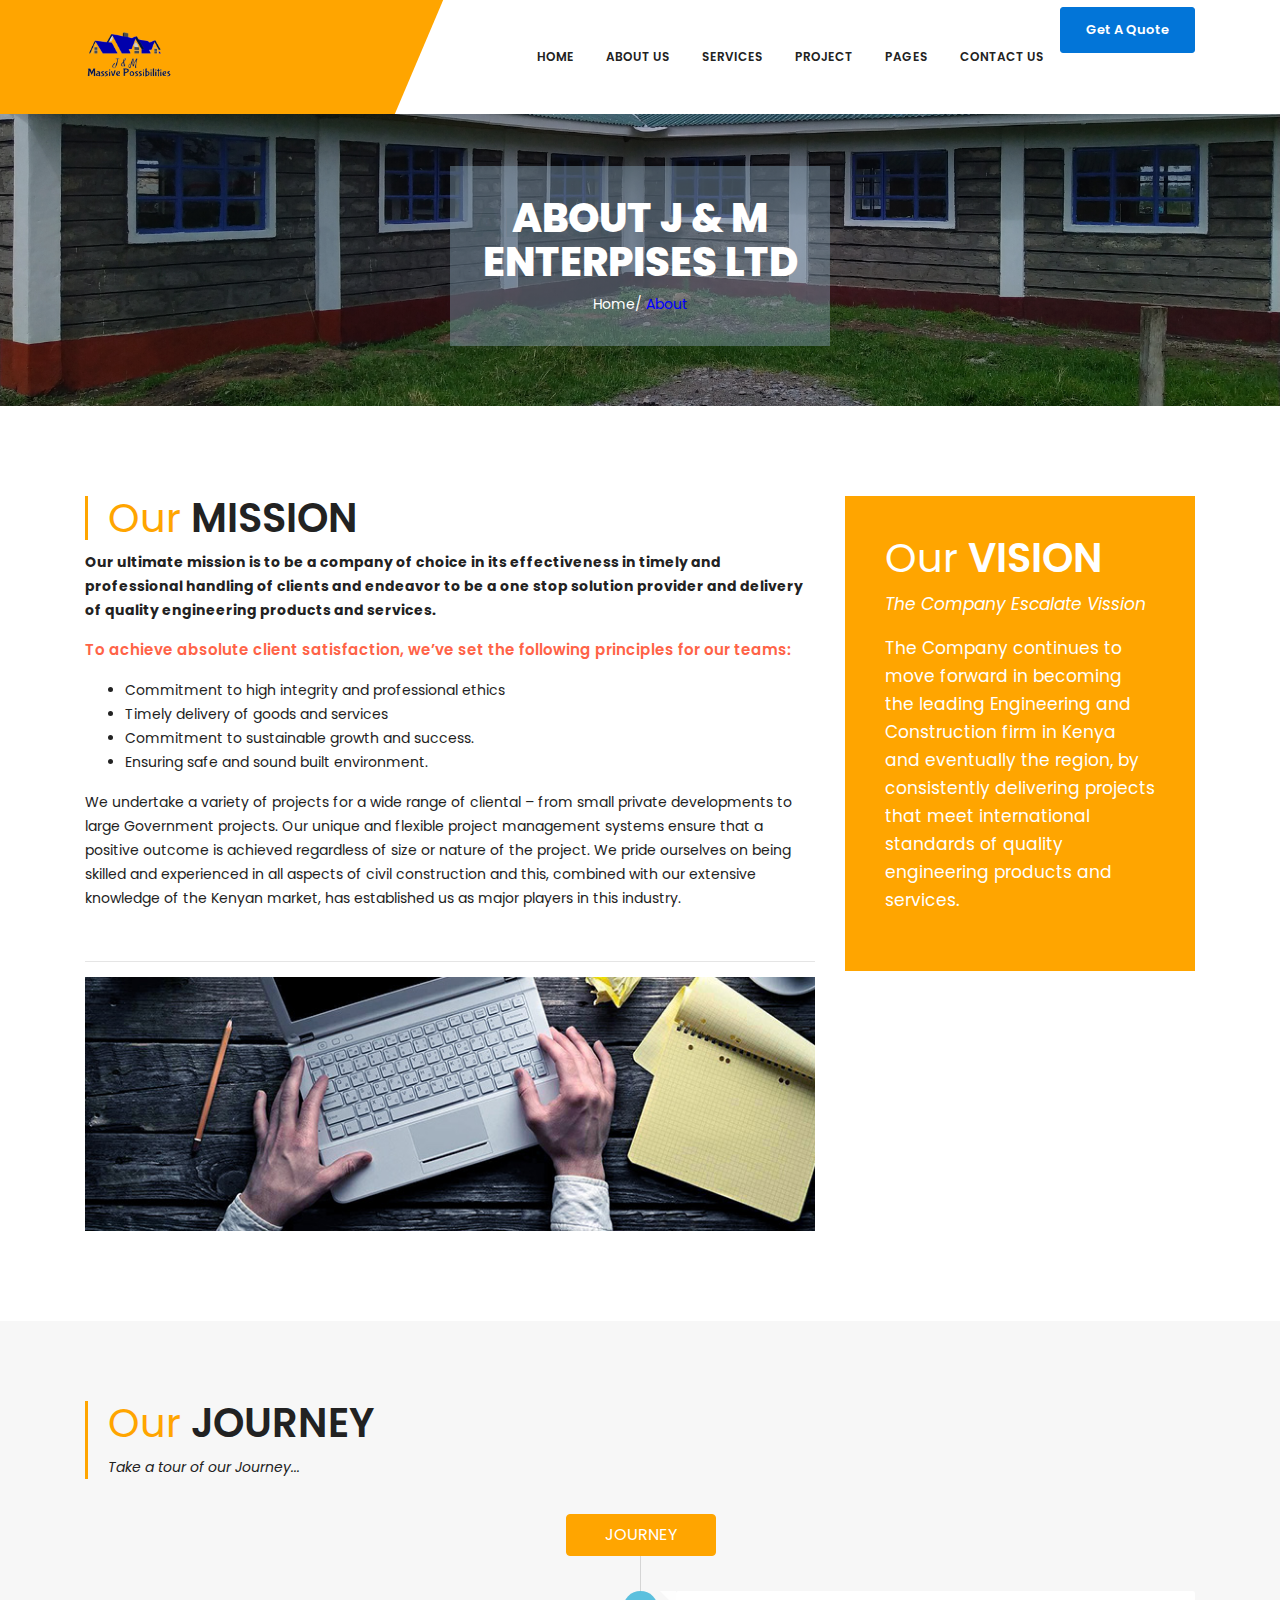
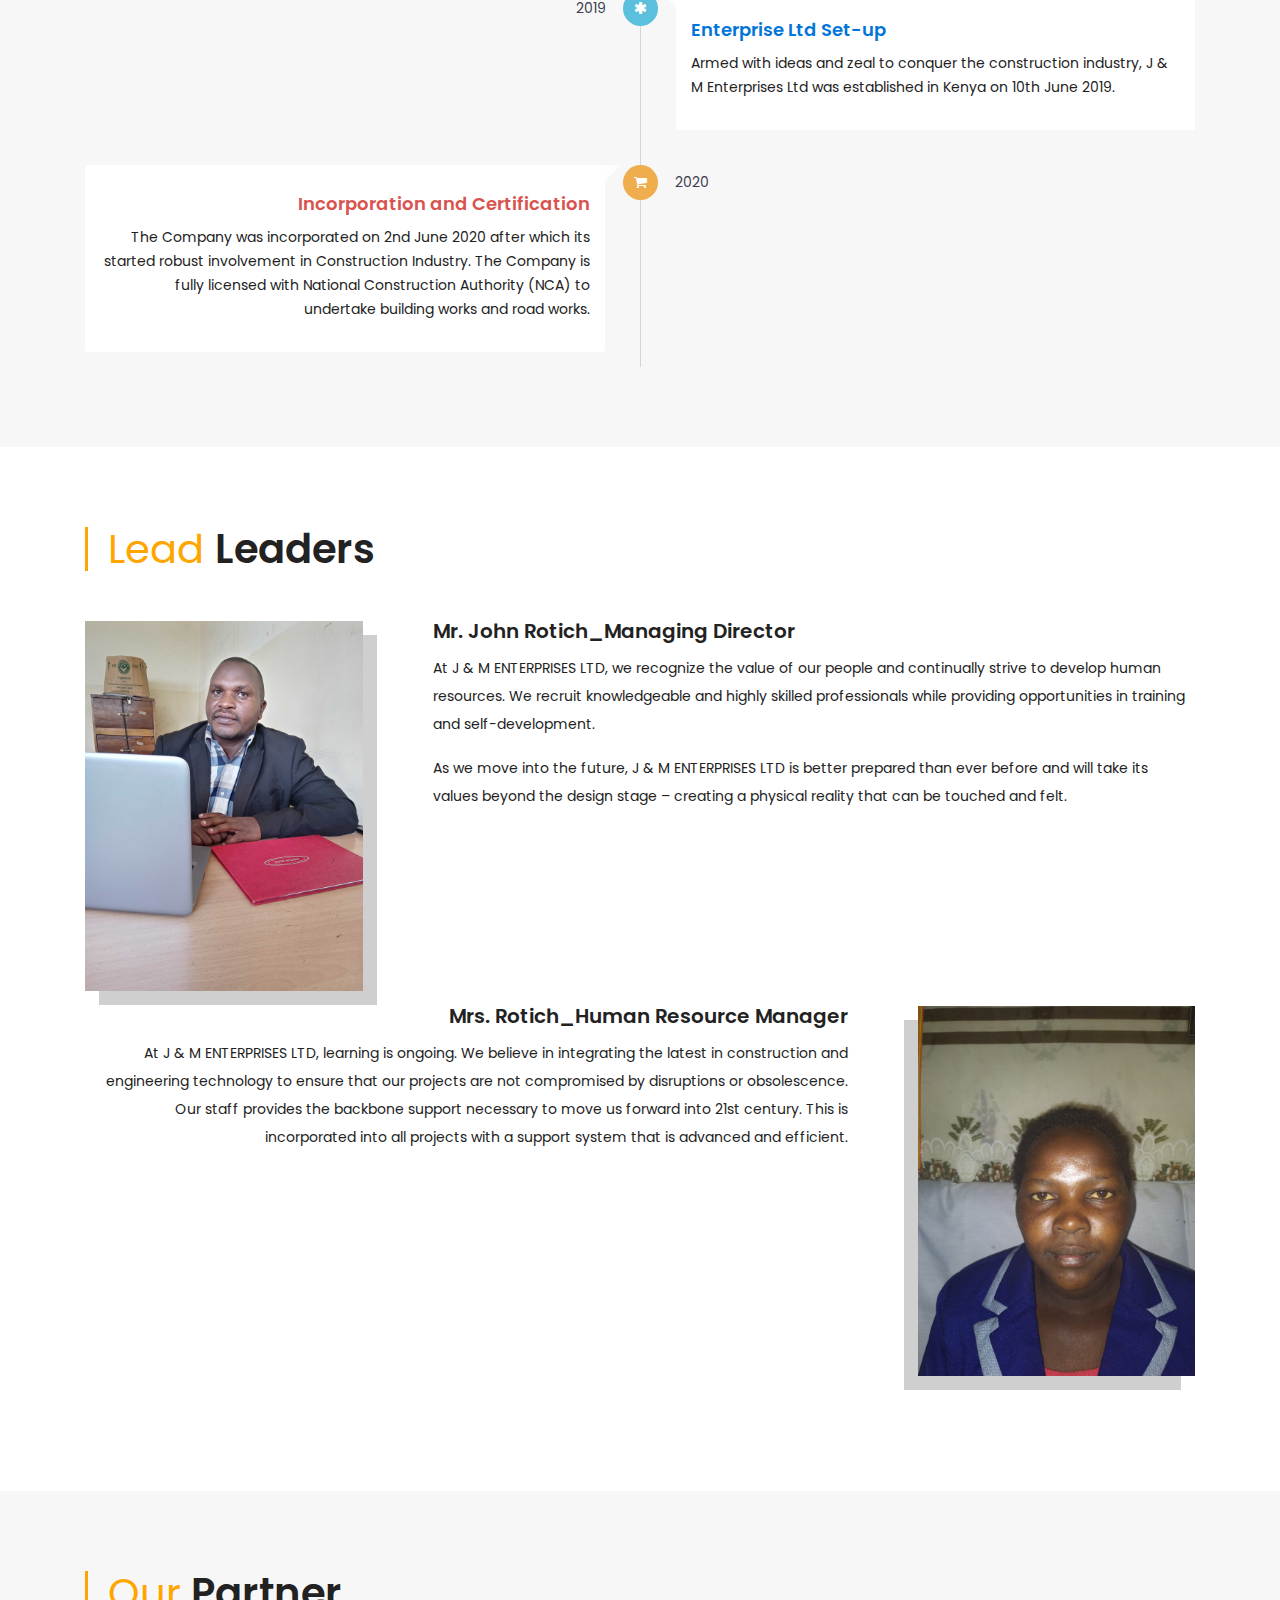
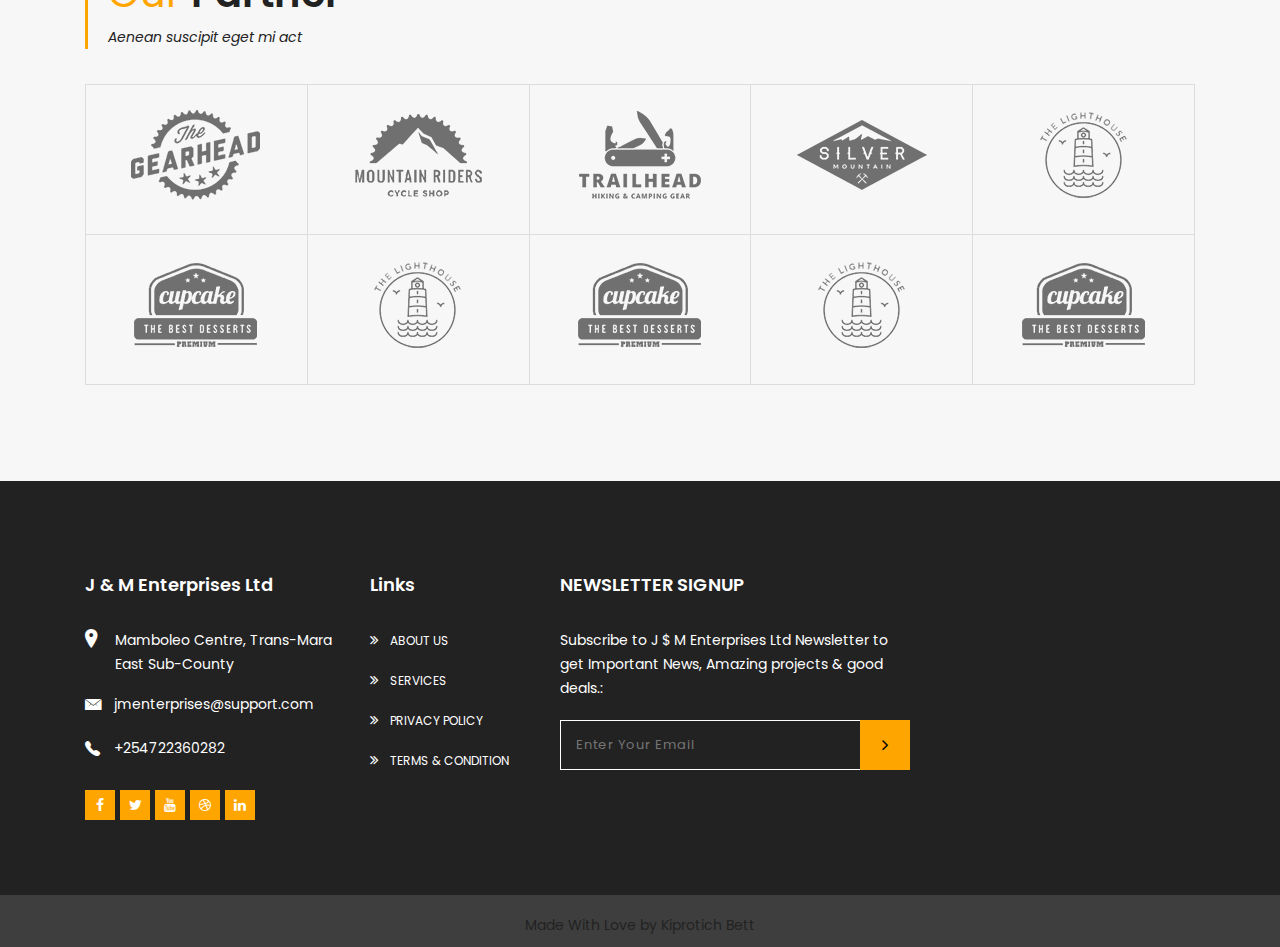
==== commit 1411b4c5: "adding engineers" ====
--- a/about.html
+++ b/about.html
@@ -60,11 +60,11 @@
 										
 									</li>
 									<li>
-										<a href="javascript:avoid(0);">services</a><i class="ion-ios-plus-empty hidden-md-up"></i>
+										<a href="services.html">services</a><i class="ion-ios-plus-empty hidden-md-up"></i>
 										<ul class="sub-nav">
-											<li>
+											<!-- <li>
 												<a href="services.html">services All</a>
-											</li>
+											</li> -->
 											<!-- <li>
 												<a href="services-details.html">service Details</a>
 											</li> -->
@@ -76,9 +76,9 @@
 											<li>
 												<a href="project.html">project</a>
 											</li>
-											<li>
+											<!-- <li>
 												<a href="project-details.html">project-details</a>
-											</li>
+											</li> -->
 
 										</ul>
 									</li>
@@ -90,21 +90,7 @@
 											<li>
 												<a href="faq.html">Faq</a>
 											</li>
-											<!-- <li>
-												<a href="register.html">Register</a>
-											</li>
-											<li>
-												<a href="login.html">login</a>
-											</li> -->
-											<!-- <li>
-												<a href="testimonial.html">Testimonials</a>
-											</li> -->
-											<!-- <li>
-												<a href="404.html">404 Error</a>
-											</li>
-											<li>
-												<a href="blank.html">Blank</a>
-											</li> -->
+											
 
 										</ul>
 									</li>
@@ -267,44 +253,7 @@
 										</div>
 									</div>
 								</div>
-								<!-- <div class="tl-item">
-									<div class="tl-body">
-										<div class="tl-entry">
-											<div class="tl-time">
-												2021
-											</div>
-											<div class="tl-icon btn-icon-round btn-icon btn-icon-thin btn-success">
-												<i class="fa fa-camera"></i>
-											</div>
-											<div class="tl-content">
-												<h4 class="tl-tile text-warning">Soluta nihil</h4>
-												<p>
-													Incidunt, molestias odio soluta nihil accusantium sit nostrum doloremque. Recusandae, ullam, odio consequatur facere totam reiciendis similique dicta explicabo!
-												</p>
-											</div>
-										</div>
-									</div>
-								</div> -->
-								<!-- <div class="tl-item alt">
-									<div class="tl-body">
-										<div class="tl-entry">
-											<div class="tl-time">
-												2021
-											</div>
-											<div class="tl-icon btn-icon-round btn-icon btn-icon-thin btn-danger">
-												<i class="fa fa-check"></i>
-											</div>
-											<div class="tl-content">
-												<h4 class="tl-tile text-success">Odio sit odit necessitatibus</h4>
-												<p>
-													We currently have a branch office in Mombasa. The company still 
-													remains flexible having successfully completed projects in some of 
-													the most remote parts of the country. 
-												</p>
-											</div>
-										</div>
-									</div>
-								</div> -->
+								
 							</div>
 						</div>
 					</div>
@@ -319,7 +268,7 @@
 						<div class="block-title v-line mb-35 ">
 							<h2><span>Lead </span> Leaders</h2>
 							<p class="italic">
-								Aenean suscipit eget mi act
+								
 							</p>
 						</div>
 					</div>
@@ -349,7 +298,7 @@
 						</div>
 						<div class="about-block mb-40  clearfix">
 							<div class="fr width-25per box-shadow-l mt-15 mb-xs-15">
-								<img class="img-responsive" src="assets/images/about-2.jpg" alt="Photo">
+								<img class="img-responsive" src="assets/images/about-2.jpeg" alt="Photo">
 							</div>
 							<div class="text-box text-right text-xs-left pt-45 pr-70 pr-xs-0 width-75per fl">
 								<div class="box-title">
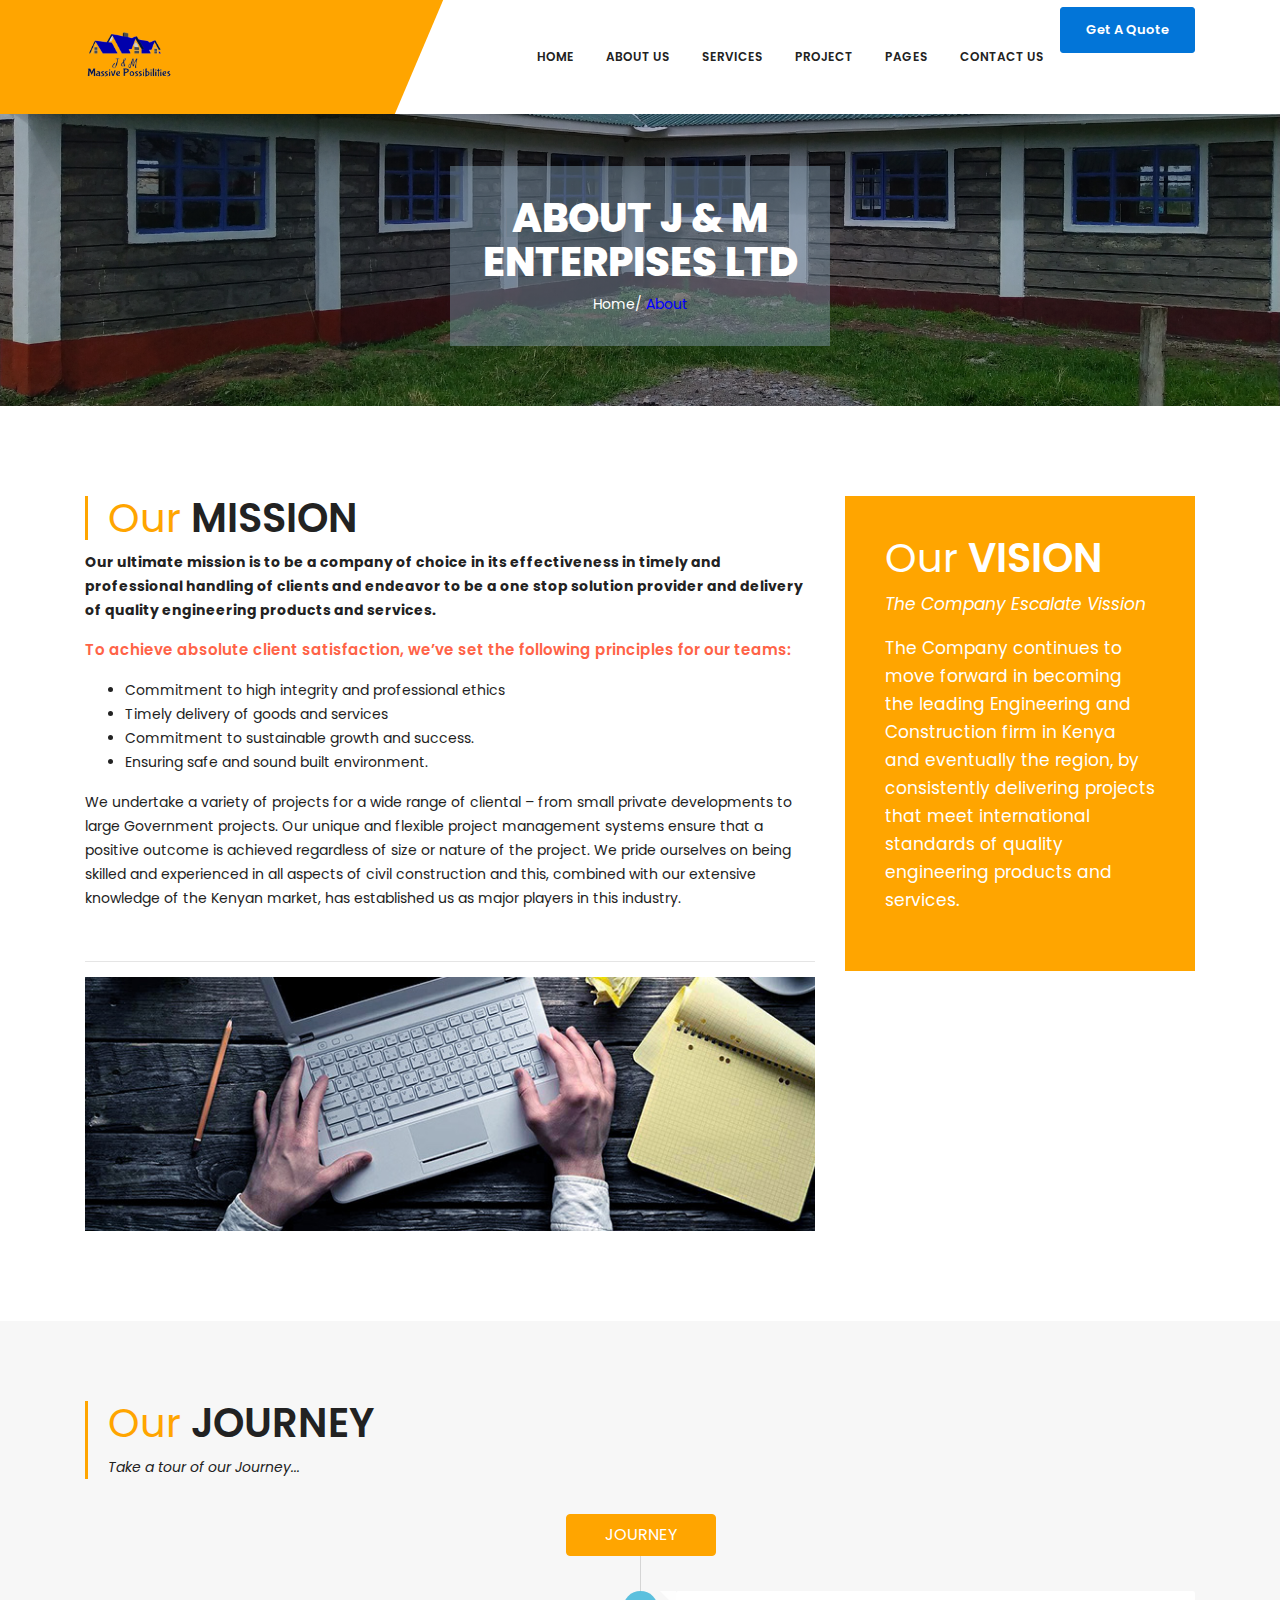
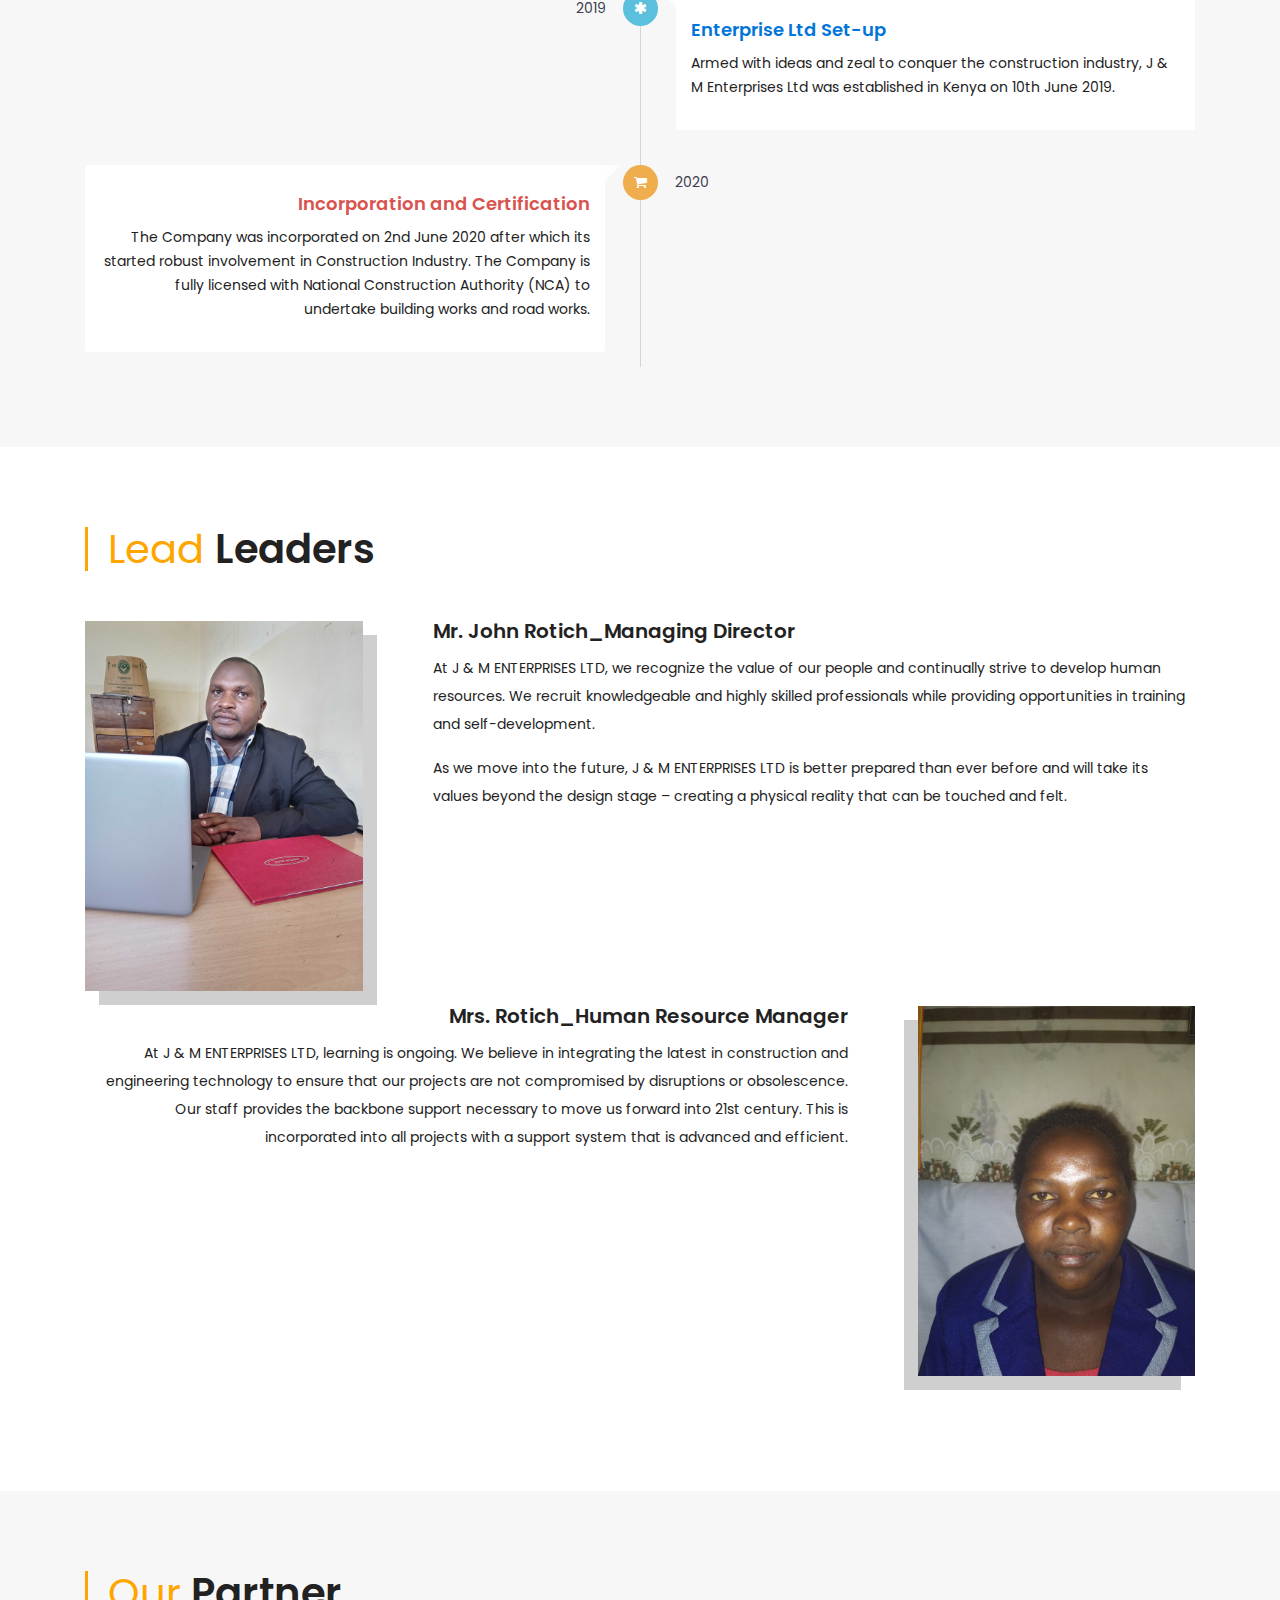
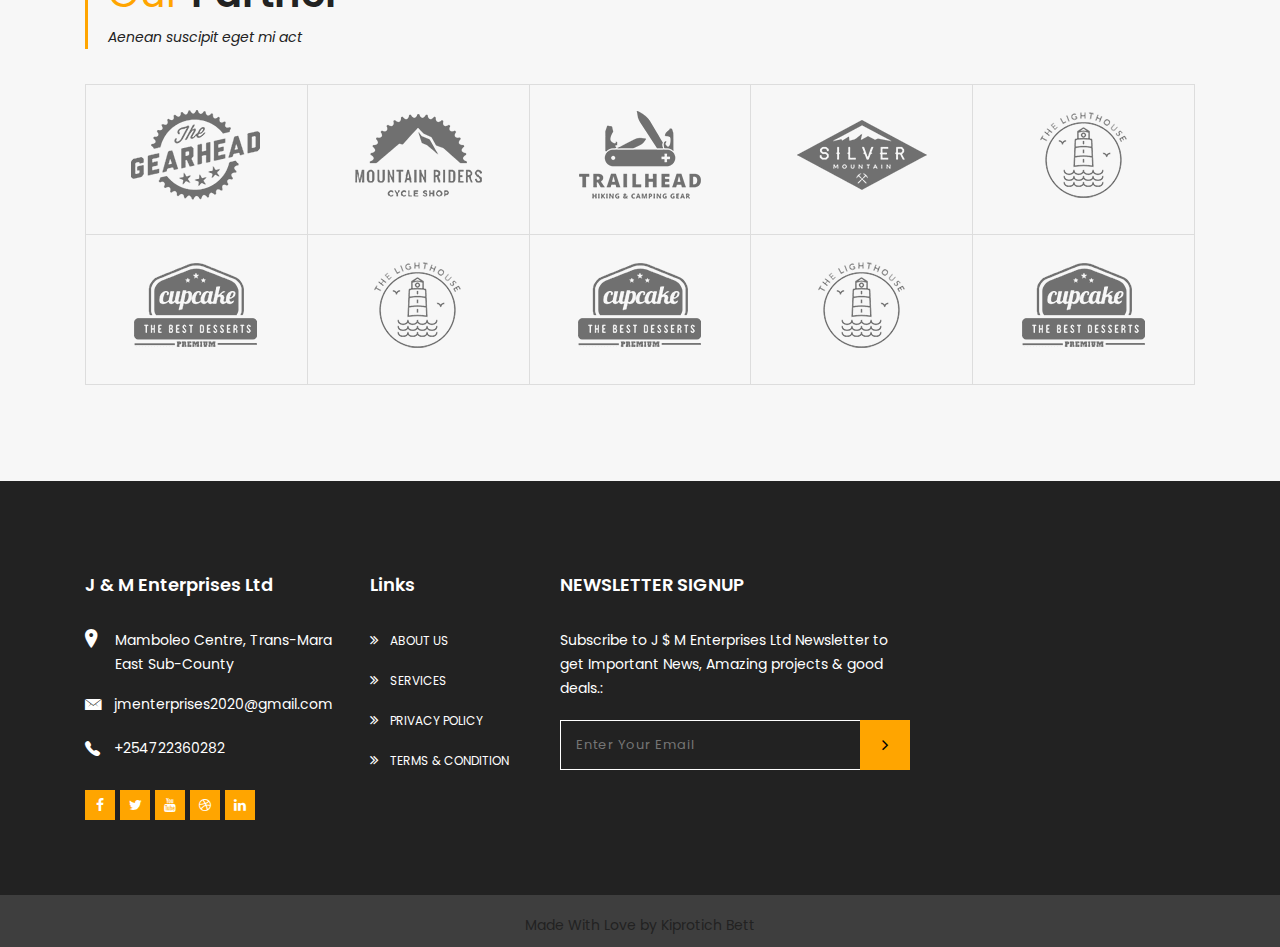
==== commit 0474030c: "adding engineers" ====
--- a/about.html
+++ b/about.html
@@ -37,7 +37,7 @@
 					<div class="row">
 						<div class="col-md-3">
 							<div class="logo">
-								<a href="index-2.html"><img src="assets/images/logo1.png" height="50px" alt=""></a>
+								<a href="index.html"><img src="assets/images/logo1.png" height="50px" alt=""></a>
 							</div>
 							<!-- Phone Menu button -->
 							<button id="menu" class="menu hidden-md-up"></button>
@@ -46,7 +46,7 @@
 							<nav class="navigation">
 								<ul>
 									<li>
-										<a href="index-2.html">Home</a><i class="ion-ios-plus-empty hidden-md-up"></i>
+										<a href="index.html">Home</a><i class="ion-ios-plus-empty hidden-md-up"></i>
 										<!-- <ul class="sub-nav">
 											<li>
 												<a href="index-2.html">Home 1</a>
@@ -383,7 +383,7 @@
 						</address>
 						<ul class="link-small">
 							<li>
-								<a href="mailto:jmenterprisesltd2020@gmail.com"><i class="ion-ios-email fa-icons"></i>jmenterprises@support.com</a>
+								<a href="mailto:jmenterprisesltd2020@gmail.com"><i class="ion-ios-email fa-icons"></i>jmenterprises2020@gmail.com</a>
 							</li>
 							<li>
 								<a><i class="ion-ios-telephone fa-icons"></i>+254722360282</a>
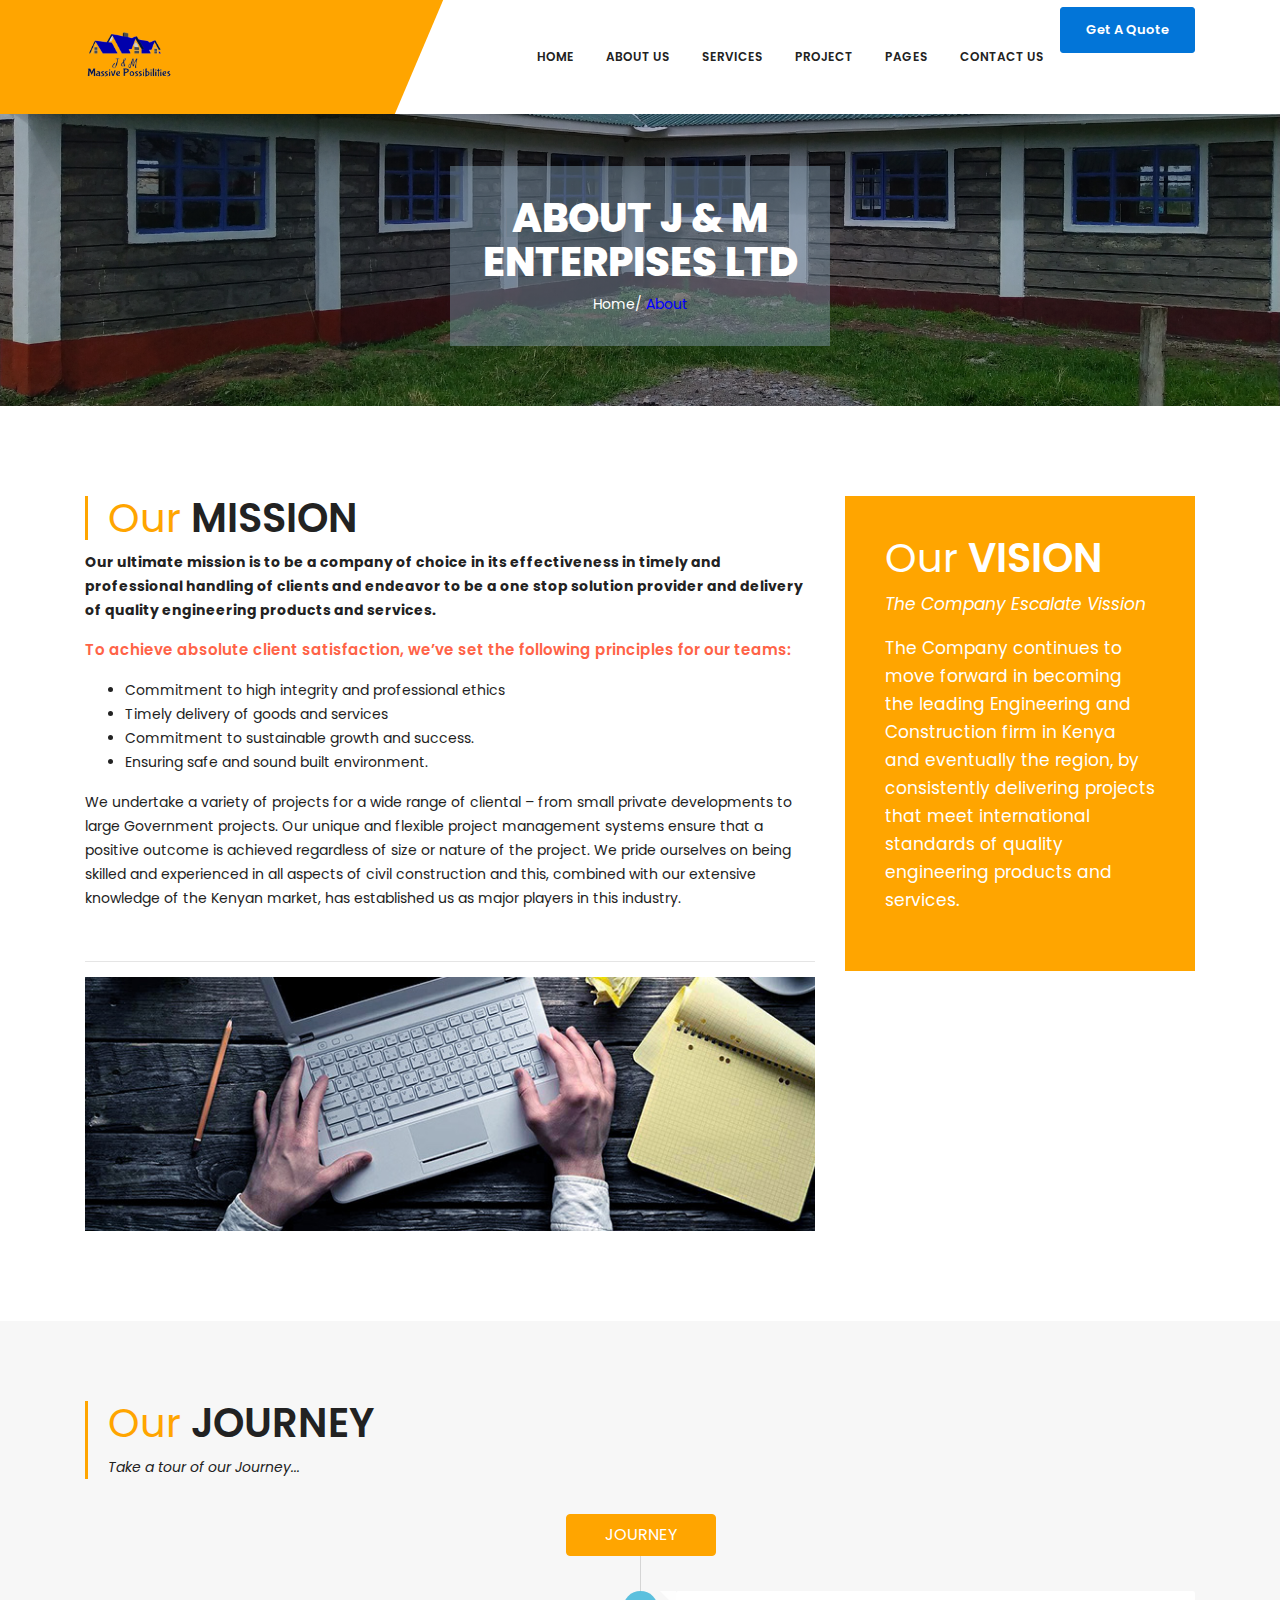
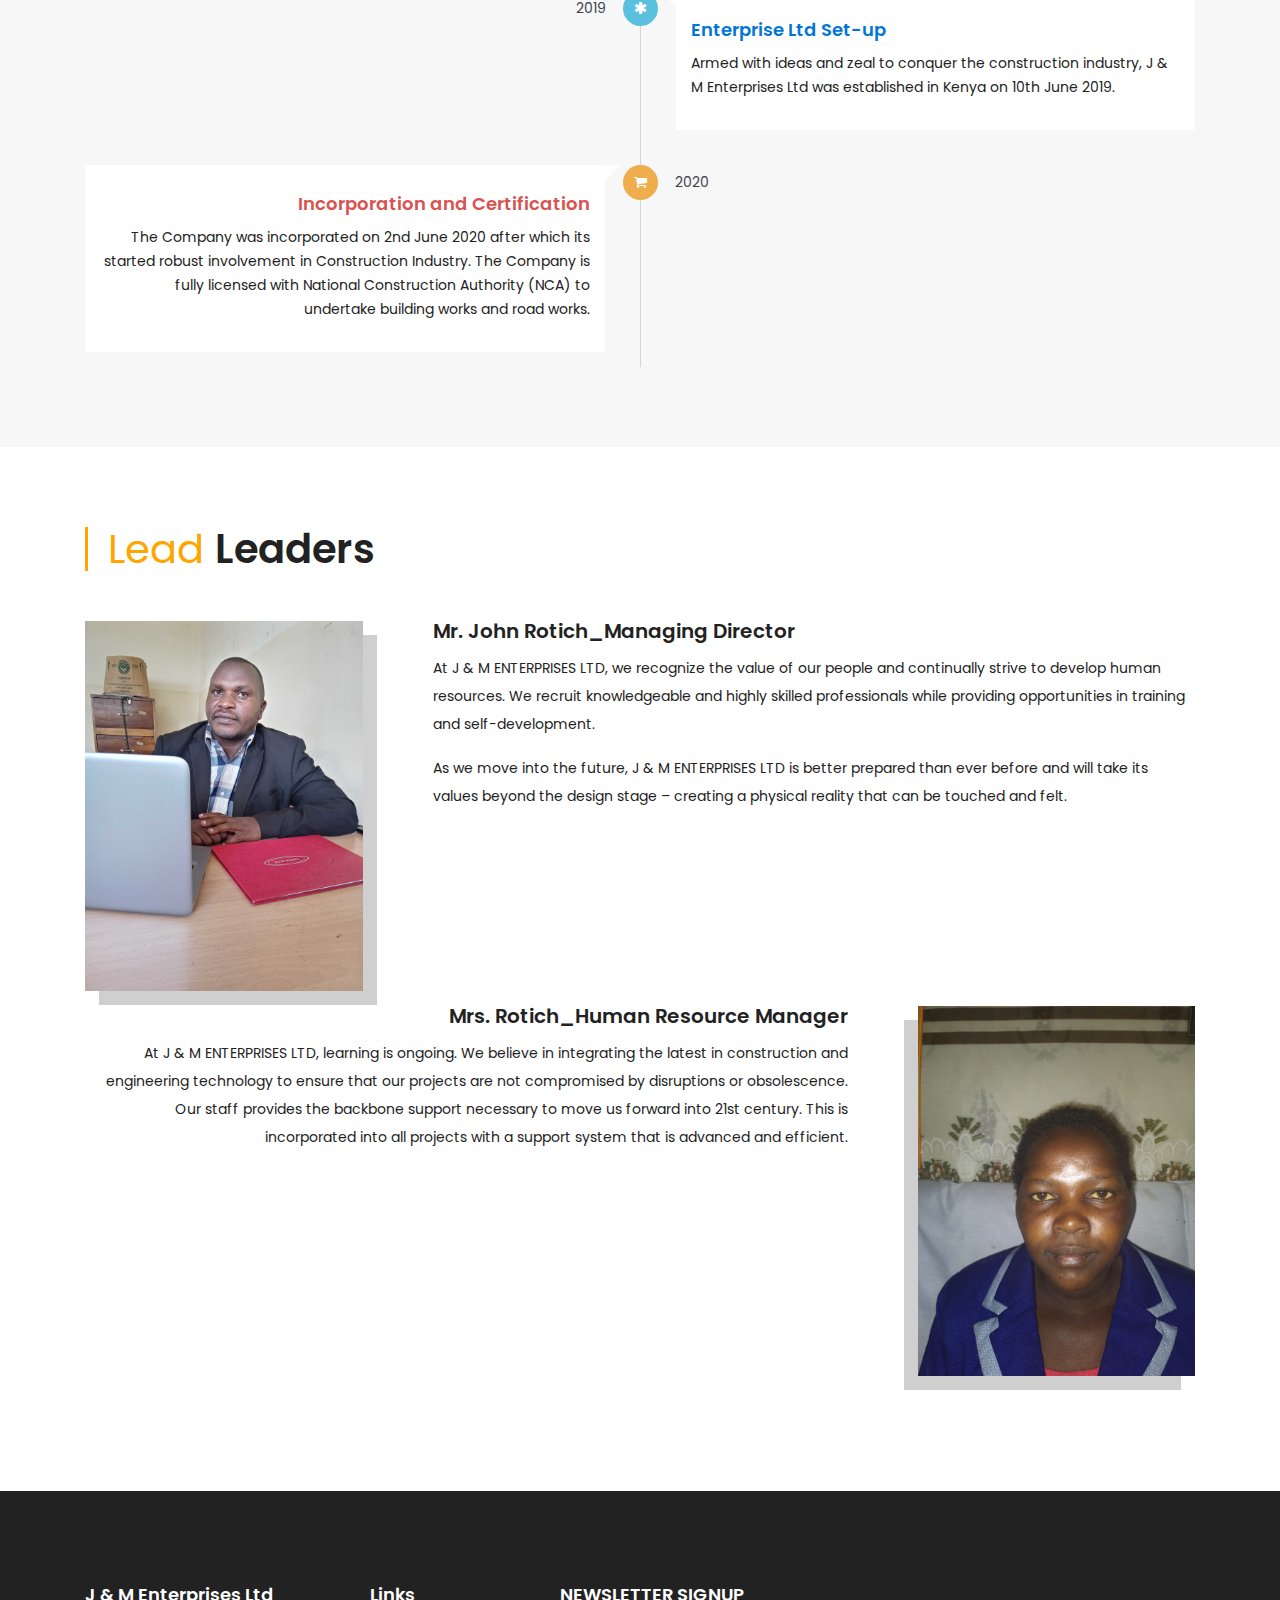
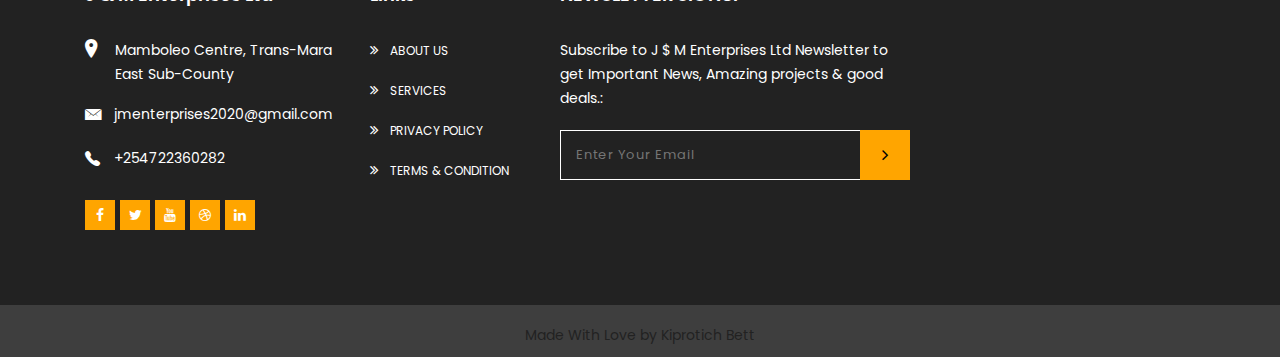
==== commit 677bc50d: "adding engineers" ====
--- a/about.html
+++ b/about.html
@@ -318,59 +318,7 @@
 					</div>
 				</div>
 			</div>
-		</div>
-		<!-- Partner Section -->
-		<div id="partner-section" class="ptb ptb-xs-60 gray-bg">
-			<div class="container">
-				<div class="row">
-					<div class="col-md-12 col-lg-12">
-						<div class="block-title v-line mb-35 ">
-							<h2><span>Our</span> Partner</h2>
-							<p class="italic">
-								Aenean suscipit eget mi act
-							</p>
-						</div>
-					</div>
-				</div>
-				<div class="row">
-					<div class="col-md-12 col-lg-12">
-						<ul class="logo-group">
-							<li class="partner-logo border-b">
-								<img src="assets/images/client-logo/1.png" alt="">
-							</li>
-							<li class="partner-logo border-b">
-								<img src="assets/images/client-logo/2.png" alt="">
-							</li>
-							<li class="partner-logo border-b">
-								<img src="assets/images/client-logo/3.png" alt="">
-							</li>
-							<li class="partner-logo border-b">
-								<img src="assets/images/client-logo/4.png" alt="">
-							</li>
-							<li class="partner-logo border-b border-r">
-								<img src="assets/images/client-logo/5.png" alt="">
-							</li>
-							<li class="partner-logo">
-								<img src="assets/images/client-logo/6.png" alt="">
-							</li>
-							<li class="partner-logo">
-								<img src="assets/images/client-logo/5.png" alt="">
-							</li>
-							<li class="partner-logo ">
-								<img src="assets/images/client-logo/6.png" alt="">
-							</li>
-							<li class="partner-logo">
-								<img src="assets/images/client-logo/5.png" alt="">
-							</li>
-							<li class="partner-logo border-r">
-								<img src="assets/images/client-logo/6.png" alt="">
-							</li>
-						</ul>
-					</div>
-				</div>
-			</div>
-		</div>
-		
+		</div>		
 		<!-- FOOTER -->
 		<footer class="footer pt-80 pt-xs-60">
 			<div class="container">
